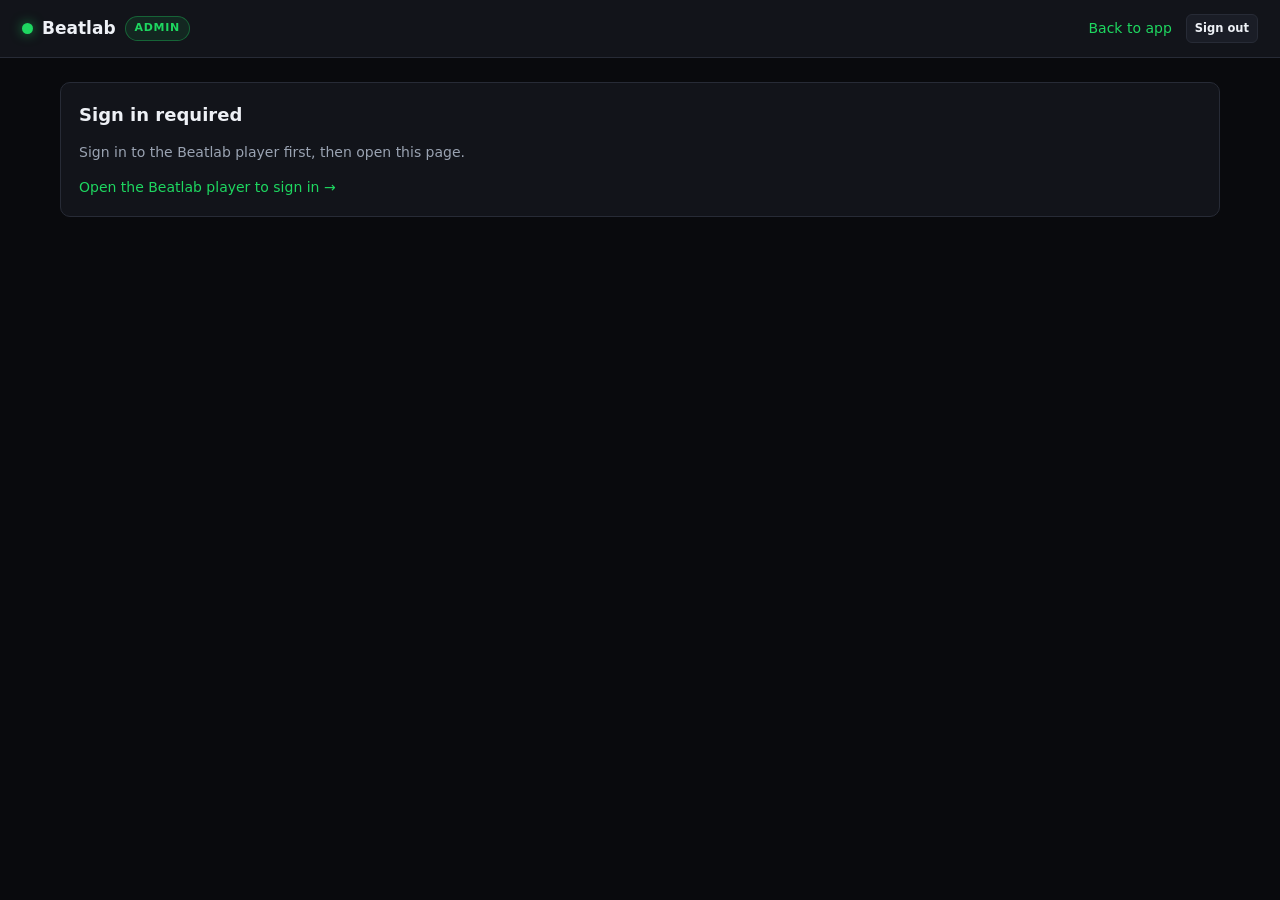
==== src/web/admin.html @ 57a48f96 "1" ====
<!DOCTYPE html>
<html lang="en">
<head>
  <meta charset="utf-8" />
  <meta name="viewport" content="width=device-width, initial-scale=1" />
  <title>Beatlab Admin</title>
  <link rel="icon" type="image/svg+xml" href="/web/favicon.svg" />
  <style>
    :root {
      --bg:#090a0d; --surface:#12141a; --surface-2:#1a1d26; --border:#272b36;
      --text:#eef1f6; --muted:#9aa3b2; --dim:#666f80; --accent:#1ed760; --danger:#f43f5e; --warn:#f5b54a;
      --radius:10px; --radius-sm:7px;
    }
    * { box-sizing:border-box; }
    body { margin:0; background:var(--bg); color:var(--text); font:14px/1.5 system-ui,-apple-system,"Segoe UI",sans-serif; }
    a { color:var(--accent); text-decoration:none; }
    button { font:inherit; cursor:pointer; }
    .hidden { display:none !important; }
    header { display:flex; align-items:center; gap:14px; padding:14px 22px; border-bottom:1px solid var(--border); background:var(--surface); position:sticky; top:0; z-index:5; }
    .brand { display:flex; align-items:center; gap:9px; font-weight:800; font-size:17px; }
    .dot { width:11px; height:11px; border-radius:50%; background:var(--accent); display:inline-block; box-shadow:0 0 12px rgba(30,215,96,.6); }
    .badge { font-size:11px; font-weight:700; letter-spacing:.06em; text-transform:uppercase; color:var(--accent); border:1px solid rgba(30,215,96,.35); background:rgba(30,215,96,.1); border-radius:99px; padding:3px 9px; }
    .head-spacer { flex:1; }
    .head-user { color:var(--muted); font-size:13px; }
    main { max-width:1200px; margin:0 auto; padding:24px 20px 60px; }
    .notice { padding:18px; border:1px solid var(--border); border-radius:var(--radius); background:var(--surface); margin-bottom:18px; }
    .notice h2 { margin:0 0 8px; font-size:18px; }
    .tabs { display:flex; gap:6px; margin-bottom:22px; border-bottom:1px solid var(--border); }
    .tab { border:0; background:none; color:var(--muted); padding:10px 15px; font-weight:600; border-bottom:2px solid transparent; }
    .tab.active { color:var(--accent); border-bottom-color:var(--accent); }
    .cards { display:grid; grid-template-columns:repeat(auto-fit,minmax(165px,1fr)); gap:12px; margin-bottom:24px; }
    .card { background:var(--surface); border:1px solid var(--border); border-radius:var(--radius); padding:16px; }
    .card .k { color:var(--muted); font-size:12px; text-transform:uppercase; letter-spacing:.05em; }
    .card .v { font-size:26px; font-weight:800; margin-top:6px; }
    h2.section { font-size:15px; margin:26px 0 12px; }
    table { width:100%; border-collapse:collapse; background:var(--surface); border:1px solid var(--border); border-radius:var(--radius); overflow:hidden; }
    th,td { text-align:left; padding:10px 12px; border-bottom:1px solid var(--border); font-size:13px; vertical-align:middle; }
    th { color:var(--muted); font-size:11.5px; text-transform:uppercase; letter-spacing:.05em; background:var(--surface-2); }
    tr:last-child td { border-bottom:0; }
    tr:hover td { background:rgba(255,255,255,.02); }
    .pill { font-size:11px; font-weight:700; padding:2px 7px; border-radius:99px; border:1px solid var(--border); color:var(--muted); white-space:nowrap; }
    .pill.on { color:var(--accent); border-color:rgba(30,215,96,.35); background:rgba(30,215,96,.1); }
    .pill.off { color:var(--dim); }
    .pill.del { color:var(--danger); border-color:rgba(244,63,94,.35); background:rgba(244,63,94,.1); }
    .actions { display:flex; gap:5px; flex-wrap:wrap; }
    .mini { border:1px solid var(--border); background:var(--surface-2); color:var(--text); border-radius:6px; padding:5px 8px; font-size:11.5px; font-weight:600; }
    .mini:hover { border-color:var(--accent); color:var(--accent); }
    .mini.danger { color:var(--danger); border-color:rgba(244,63,94,.4); }
    .mini.danger:hover { background:rgba(244,63,94,.12); }
    .mini:disabled { opacity:.4; cursor:not-allowed; }
    input[type=search] { width:100%; max-width:340px; background:var(--surface); border:1px solid var(--border); border-radius:var(--radius-sm); padding:9px 12px; color:var(--text); outline:none; margin-bottom:14px; }
    input[type=search]:focus { border-color:var(--accent); }
    .event { display:flex; gap:12px; padding:10px 12px; border-bottom:1px solid var(--border); background:var(--surface); }
    .event:first-child { border-radius:var(--radius) var(--radius) 0 0; }
    .event:last-child { border-radius:0 0 var(--radius) var(--radius); border-bottom:0; }
    .event .who { min-width:130px; font-weight:700; color:var(--accent); }
    .event .what { flex:1; }
    .event .when { color:var(--dim); font-size:12px; white-space:nowrap; }
    .kv { display:flex; justify-content:space-between; gap:20px; padding:9px 0; border-bottom:1px solid var(--border); }
    .kv:last-child { border-bottom:0; }
    .kv span:first-child { color:var(--muted); }
    .usage-bar { height:6px; border-radius:99px; background:var(--surface-2); overflow:hidden; margin:10px 0 4px; }
    .usage-fill { height:100%; border-radius:99px; background:var(--accent); }
    .backdrop { position:fixed; inset:0; background:rgba(0,0,0,.7); display:flex; align-items:center; justify-content:center; padding:18px; z-index:20; }
    .modal { background:var(--surface); border:1px solid var(--border); border-radius:var(--radius); width:min(720px,100%); max-height:86vh; overflow:auto; padding:20px; }
    .modal h3 { margin:0 0 16px; }
    .modal-head { display:flex; align-items:center; justify-content:space-between; }
    .close { background:none; border:0; color:var(--muted); font-size:20px; }
    .muted { color:var(--muted); }
    #toast { position:fixed; bottom:22px; left:50%; transform:translateX(-50%); background:var(--surface-2); border:1px solid var(--border); border-radius:var(--radius); padding:10px 16px; z-index:40; }
    /* --- refreshed panels --- */
    .tab { display:flex; align-items:center; gap:7px; }
    .tab.active { background:rgba(30,215,96,.07); border-radius:8px 8px 0 0; }
    .card { position:relative; overflow:hidden; }
    .card::before { content:''; position:absolute; left:0; top:0; bottom:0; width:2px; background:var(--accent); opacity:.6; }
    .card.warn::before { background:var(--warn); }
    .card.off::before { background:var(--dim); }
    .card .v { font-variant-numeric:tabular-nums; }
    .panel-grid { display:grid; grid-template-columns:repeat(auto-fit,minmax(320px,1fr)); gap:14px; }
    .stat-row { display:flex; justify-content:space-between; gap:14px; padding:7px 0; border-bottom:1px solid rgba(255,255,255,.045); font-size:12.5px; }
    .stat-row:last-child { border-bottom:0; }
    .stat-row .label { color:var(--muted); }
    .stat-row .value { font-weight:700; font-variant-numeric:tabular-nums; text-align:right; }
    .subhead { display:flex; align-items:center; justify-content:space-between; gap:12px; margin:28px 0 12px; }
    .subhead h2 { margin:0; font-size:15px; }
    .pager { display:flex; align-items:center; justify-content:flex-end; gap:8px; margin-top:14px; }
    .pager .info { color:var(--muted); font-size:12px; margin-right:6px; }
    .progress-label { display:flex; justify-content:space-between; font-size:11px; color:var(--muted); margin-top:7px; }
    .marker { position:relative; }
    .marker i { position:absolute; top:0; bottom:0; width:2px; background:var(--warn); }
    .empty { padding:22px; text-align:center; color:var(--muted); border:1px dashed var(--border); border-radius:var(--radius); }
    @media (max-width:700px) { .actions { max-width:130px; } th:nth-child(n+5), td:nth-child(n+5) { display:none; } .panel-grid { grid-template-columns:1fr; } }
  </style>
</head>
<body>
  <header>
    <div class="brand"><span class="dot"></span> Beatlab <span class="badge">Admin</span></div>
    <div class="head-spacer"></div>
    <span id="head-user" class="head-user"></span>
    <a href="/">Back to app</a>
    <button class="mini" onclick="signOut()">Sign out</button>
  </header>

  <main>
    <div id="gate" class="notice hidden">
      <h2 id="gate-title">Sign in required</h2>
      <p id="gate-text" class="muted"></p>
      <a href="/">Open the Beatlab player to sign in →</a>
    </div>

    <div id="panel" class="hidden">
      <div class="tabs">
        <a class="tab active" href="/admin/overview" data-tab="overview">◈ Overview</a>
        <a class="tab" href="/admin/users" data-tab="users">◉ Users</a>
        <a class="tab" href="/admin/cache" data-tab="cache">⬡ Cache</a>
        <a class="tab" href="/admin/events" data-tab="events">⛨ Security Events</a>
        <a class="tab" href="/admin/config" data-tab="config">⚙ Configuration</a>
      </div>

      <section id="tab-overview">
        <div id="overview-cards" class="cards"></div>
        <h2 class="section">Recent activity</h2>
        <div id="overview-events"></div>
      </section>

      <section id="tab-users" class="hidden">
        <input id="user-search" type="search" placeholder="Search users…" oninput="state.userPage=1;renderUsers()" />
        <div id="users-wrap"></div>
        <div id="users-pager" class="pager"></div>
      </section>

      <section id="tab-cache" class="hidden">
        <div class="subhead"><h2>Storage tiers</h2><span id="cache-summary" class="muted"></span></div>
        <div id="cache-box" class="panel-grid"></div>
      </section>

      <section id="tab-events" class="hidden">
        <div id="all-events"></div>
      </section>

      <section id="tab-config" class="hidden">
        <div id="config-box" class="card"></div>
      </section>
    </div>
  </main>

  <div id="modal" class="backdrop hidden" onclick="if(event.target===this)closeModal()">
    <div class="modal">
      <div class="modal-head"><h3 id="modal-title">User details</h3><button class="close" onclick="closeModal()">✕</button></div>
      <div id="modal-body"></div>
    </div>
  </div>
  <div id="toast" class="hidden"></div>

  <script>
  (() => {
    const $ = (id) => document.getElementById(id);
    const USERS_PER_PAGE = 10;
    const state = { token: localStorage.getItem('beatlab_token') || '', users: [], overview: null, events: [], tab: 'overview', userPage: 1 };
    window.state = state;

    const esc = (v) => String(v == null ? '' : v).replace(/[&<>"']/g, (c) => ({'&':'&amp;','<':'&lt;','>':'&gt;','"':'&quot;',"'":'&#39;'}[c]));
    const ago = (ts) => {
      if (!ts) return 'never';
      const s = Math.max(0, Math.floor(Date.now()/1000) - ts);
      if (s < 60) return s + 's ago';
      if (s < 3600) return Math.floor(s/60) + 'm ago';
      if (s < 86400) return Math.floor(s/3600) + 'h ago';
      return Math.floor(s/86400) + 'd ago';
    };
    const date = (ts) => ts ? new Date(ts*1000).toLocaleString() : '—';
    function toast(msg) {
      const el = $('toast'); el.textContent = msg; el.classList.remove('hidden');
      clearTimeout(el._t); el._t = setTimeout(() => el.classList.add('hidden'), 3000);
    }
    async function api(path, opts = {}) {
      const headers = Object.assign({ 'Content-Type':'application/json' }, opts.headers || {});
      if (state.token) headers.Authorization = 'Bearer ' + state.token;
      const r = await fetch(path, Object.assign({}, opts, { headers }));
      const text = await r.text();
      let data = {}; try { data = text ? JSON.parse(text) : {}; } catch { data = { error: text }; }
      if (!r.ok) {
        if (r.status === 401) gate('Sign in required', 'Your session is missing or expired.');
        if (r.status === 403) gate('Administrator only', 'This account is not listed in ADMIN_USERNAME.');
        throw new Error(data.error || ('Request failed (' + r.status + ')'));
      }
      return data;
    }
    function gate(title, text) {
      $('panel').classList.add('hidden'); $('gate').classList.remove('hidden');
      $('gate-title').textContent = title; $('gate-text').textContent = text;
    }
    window.api = api; window.toast = toast; window.esc = esc; window.ago = ago; window.date = date; window.gate = gate;

    function eventRow(e) {
      return '<div class="event"><span class="who">' + esc(e.username || e.detail) +
        '</span><span class="what">' + esc(e.detail) +
        (e.ip ? ' <span class="muted">· ' + esc(e.ip) + '</span>' : '') +
        '</span><span class="when">' + esc(ago(e.created)) + '</span></div>';
    }
    window.eventRow = eventRow;

    function cardsHtml(o) {
      const items = [
        ['Users', o.activeUsers, 'of ' + o.totalUsers + ' total'],
        ['Pending deletion', o.deletedUsers, '7-day window'],
        ['Active sessions', o.sessions, o.clientSessions + ' music clients'],
        ['Tracks', o.tracks, 'in library'],
        ['Hot cache', Math.round(o.localCacheBytes / 1048576) + ' MB', o.localCacheEntries + ' files / ' + Math.round(o.cacheMaxBytes / 1073741824) + ' GB cap'],
        ['Cool cache', o.remoteCacheEnabled ? Math.round(o.remoteCacheBytes / 1048576) + ' MB' : 'Off', o.remoteCacheEnabled ? o.remoteCacheObjects + ' objects' : 'configure S3/R2 to enable'],
        ['2FA users', o.totpUsers, o.passkeys + ' passkeys'],
        ['Playlists', o.playlists, 'across accounts'],
        ['Security events', o.securityEvents, 'recorded'],
      ];
      return items.map(([k,v,s]) => '<div class="card"><div class="k">' + k + '</div><div class="v">' + v + '</div><div class="muted" style="font-size:11px">' + esc(s) + '</div></div>').join('');
    }

    window.renderOverview = () => {
      const o = state.overview; if (!o) return;
      $('overview-cards').innerHTML = cardsHtml(o);
      const recent = (state.events || []).slice(0, 12);
      $('overview-events').innerHTML = recent.length ? recent.map(eventRow).join('') : '<p class="muted">No security events yet.</p>';
    };

    window.setUserPage = (page) => { state.userPage = page; renderUsers(); };
    window.renderUsers = () => {
      const q = ($('user-search').value || '').toLowerCase().trim();
      const filtered = state.users.filter((u) => !q || u.username.toLowerCase().includes(q));
      const pages = Math.max(1, Math.ceil(filtered.length / USERS_PER_PAGE));
      state.userPage = Math.min(Math.max(1, state.userPage), pages);
      const start = (state.userPage - 1) * USERS_PER_PAGE;
      const rows = filtered.slice(start, start + USERS_PER_PAGE);
      if (!rows.length) {
        $('users-wrap').innerHTML = '<div class="empty">No matching users.</div>';
        $('users-pager').innerHTML = '';
        return;
      }
      let html = '<table><thead><tr><th>ID</th><th>User</th><th>Joined</th><th>Status</th><th>2FA</th><th>Activity</th><th style="width:320px">Actions</th></tr></thead><tbody>';
      for (const u of rows) {
        const status = u.deletedAt ? '<span class="pill del">Pending deletion</span>' : '<span class="pill on">Active</span>';
        const twofa = [
          u.totpEnabled ? '<span class="pill on">App</span>' : '',
          u.passkeys ? '<span class="pill on">' + u.passkeys + ' key' + (u.passkeys>1?'s':'') + '</span>' : '',
        ].filter(Boolean).join(' ') || '<span class="pill off">Off</span>';
        const self = u.username.toLowerCase() === (state.username || '').toLowerCase();
        const actions = [
          '<button class="mini" onclick="userDetail(' + u.id + ')">Details</button>',
          '<button class="mini" onclick="userAction(' + u.id + ',\'sessions\')">Sign out</button>',
          '<button class="mini" onclick="userAction(' + u.id + ',\'2fa\')">Reset 2FA</button>',
          '<button class="mini" onclick="userAction(' + u.id + ',\'key\')">Rotate key</button>',
          u.deletedAt
            ? '<button class="mini" onclick="userAction(' + u.id + ',\'restore\')">Restore</button><button class="mini danger" onclick="userAction(' + u.id + ',\'purge\')">Purge</button>'
            : '<button class="mini danger" onclick="userAction(' + u.id + ',\'delete\')">Delete</button>',
        ].join('');
        html += '<tr><td>' + u.id + '</td><td><strong>' + esc(u.username) + '</strong>' + (u.isAdmin ? ' <span class="pill on">Admin</span>' : '') + '</td>' +
          '<td>' + esc(date(u.created)) + '</td><td>' + status + '</td><td>' + twofa + '</td>' +
          '<td>' + u.sessions + ' sessions<br><span class="muted">' + u.listens + ' tracks · ' + u.playlists + ' lists</span><br><span class="muted">Seen ' + esc(ago(u.lastSeen)) + '</span></td>' +
          '<td><div class="actions">' + (self ? '<span class="muted">Your account</span>' : actions) + '</div></td></tr>';
      }
      $('users-wrap').innerHTML = html + '</table>';
      const from = start + 1;
      const to = Math.min(start + USERS_PER_PAGE, filtered.length);
      $('users-pager').innerHTML =
        '<span class="info">Showing ' + from + '–' + to + ' of ' + filtered.length + ' · page ' + state.userPage + ' of ' + pages + '</span>' +
        '<button class="mini" ' + (state.userPage <= 1 ? 'disabled' : '') + ' onclick="setUserPage(' + (state.userPage - 1) + ')">← Previous</button>' +
        '<button class="mini" ' + (state.userPage >= pages ? 'disabled' : '') + ' onclick="setUserPage(' + (state.userPage + 1) + ')">Next →</button>';
    };

    window.userAction = async (id, action) => {
      const labels = {
        sessions: 'Sign out all sessions of this user?',
        '2fa': 'Remove this user\'s authenticator, passkeys and recovery codes?',
        key: 'Rotate this user\'s API key? Their music clients will need the new key.',
        delete: 'Schedule this account for deletion? It can be restored for 7 days.',
        restore: 'Restore this account now?',
        purge: 'PERMANENTLY delete this account and all its data? This cannot be undone.',
      };
      if (!confirm(labels[action] || 'Continue?')) return;
      const routes = {
        sessions: '/sessions/revoke', '2fa': '/2fa/reset', key: '/api-key/regenerate',
        delete: '/delete', restore: '/restore', purge: '/purge',
      };
      try {
        const res = await api('/api/admin/users/' + id + routes[action], { method:'POST' });
        if (res.apiKey) toast('New API key: ' + res.apiKey);
        else toast('Done');
        if (action === 'purge') state.users = state.users.filter((u) => u.id !== id);
        await load();
      } catch (e) { toast(e.message); }
    };

    window.closeModal = () => $('modal').classList.add('hidden');
    window.userDetail = async (id) => {
      try {
        const d = await api('/api/admin/users/' + id);
        const u = d.user;
        const profile = d.profile || {};
        $('modal-title').textContent = 'User: ' + u.username;
        let html = '<div class="card" style="margin-bottom:16px">';
        const kv = (k,v) => '<div class="kv"><span>' + k + '</span><span>' + esc(v) + '</span></div>';
        html += kv('ID', u.id) + kv('Joined', date(u.created)) + kv('Last seen', ago(u.lastSeen));
        html += kv('Status', u.deletedAt ? 'Pending deletion' : 'Active') + kv('Admin', u.isAdmin ? 'Yes' : 'No');
        html += kv('2FA', [u.totpEnabled ? 'Authenticator' : '', u.passkeys ? u.passkeys + ' passkey(s)' : ''].filter(Boolean).join(' + ') || 'Off');
        html += kv('Recovery codes left', u.recoveryLeft) + kv('Playlists', u.playlists) + kv('Starred tracks', u.stars);
        html += kv('Tracks with history', u.listens) + kv('Active sessions', u.sessions);
        html += kv('Display name', profile.displayName || '—') + kv('Location', profile.location || '—');
        html += kv('Followers / following', (profile.followers || 0) + ' / ' + (profile.following || 0));
        html += '</div><h2 class="section">Sessions</h2>';
        html += d.sessions.length ? d.sessions.map((s) => '<div class="kv"><span>' + esc(s.kind) + ' · ' + esc(s.client || s.userAgent || 'unknown') + ' · ' + esc(s.ip || 'no IP') + '</span><span>' + esc(ago(s.lastSeen)) + (s.revoked ? ' · revoked' : '') + '</span></div>').join('') : '<p class="muted">No sessions.</p>';
        html += '<h2 class="section">Security history</h2>';
        html += d.events.length ? d.events.map(eventRow).join('') : '<p class="muted">No events.</p>';
        $('modal-body').innerHTML = html;
        $('modal').classList.remove('hidden');
      } catch (e) { toast(e.message); }
    };

    const TABS = ['overview','users','cache','events','config'];
    function tabFromPath() {
      const part = location.pathname.replace(/\/+$/, '').split('/').pop();
      return TABS.includes(part) ? part : 'overview';
    }
    function showTab(tab, push = true) {
      if (!TABS.includes(tab)) tab = 'overview';
      state.tab = tab;
      document.querySelectorAll('.tab').forEach((b) => {
        const active = b.dataset.tab === tab;
        b.classList.toggle('active', active);
        if (active) b.setAttribute('aria-current', 'page');
        else b.removeAttribute('aria-current');
      });
      TABS.forEach((t) => $('tab-' + t).classList.toggle('hidden', t !== tab));
      if (push) {
        const path = '/admin/' + tab;
        if (location.pathname !== path) history.pushState({ tab }, '', path);
      }
    }
    window.showTab = showTab;

    window.backfillCache = async () => {
      if (!confirm('Upload all locally cached tracks to the cool cache now?')) return;
      try {
        await api('/api/admin/cache/backfill', { method: 'POST' });
        toast('Backfill started in the background');
      } catch (e) { toast(e.message); }
    };

    const pctOf = (used, max) => (max > 0 ? Math.min(100, (used / max) * 100) : 0);
    const bar = (used, max, marker) => {
      const mark = marker > 0 ? '<i style="left:' + marker.toFixed(1) + '%"></i>' : '';
      return '<div class="usage-bar marker"><div class="usage-fill" style="width:' + pctOf(used, max).toFixed(1) + '%"></div>' + mark + '</div>';
    };
    const statRow = (k, v) => '<div class="stat-row"><span class="label">' + k + '</span><span class="value">' + esc(v) + '</span></div>';
    const mb = (n) => ((n || 0) / 1048576).toFixed(1) + ' MB';
    const gb = (n) => ((n || 0) / 1073741824).toFixed(1) + ' GB';

    function renderCache(o) {
      const hotPct = pctOf(o.localCacheBytes, o.cacheMaxBytes);
      let hot = '<div class="card' + (hotPct > 85 ? ' warn' : '') + '">';
      hot += '<div class="k">Hot cache · local disk</div><div class="v">' + mb(o.localCacheBytes) + '</div>';
      hot += bar(o.localCacheBytes, o.cacheMaxBytes);
      hot += '<div class="progress-label"><span>' + hotPct.toFixed(1) + '% used</span><span>' + gb(o.cacheMaxBytes) + ' cap</span></div>';
      hot += statRow('Cached tracks', o.localCacheEntries);
      hot += statRow('Max per track', mb(o.maxTrackBytes));
      hot += '</div>';

      let cool;
      if (o.remoteCacheEnabled) {
        const highPct = o.remoteCacheMaxBytes > 0 ? (o.remoteCacheHighWaterBytes / o.remoteCacheMaxBytes) * 100 : 0;
        const coolPct = pctOf(o.remoteCacheBytes, o.remoteCacheMaxBytes);
        cool = '<div class="card' + (highPct > 0 && coolPct >= highPct ? ' warn' : '') + '">';
        cool += '<div class="k">Cool cache · S3/R2</div><div class="v">' + mb(o.remoteCacheBytes) + '</div>';
        cool += bar(o.remoteCacheBytes, o.remoteCacheMaxBytes, highPct);
        cool += '<div class="progress-label"><span>' + coolPct.toFixed(1) + '% used</span><span>' + gb(o.remoteCacheMaxBytes) + ' cap · ' + highPct.toFixed(0) + '% high-water mark</span></div>';
        cool += statRow('Bucket / prefix', o.remoteCacheTarget);
        cool += statRow('Total objects', o.remoteCacheObjects);
        const kinds = o.remoteCacheByKind || [];
        if (kinds.length) {
          cool += '<h3 style="margin:14px 0 2px;font-size:11px;color:var(--muted);text-transform:uppercase;letter-spacing:.05em">By asset type</h3>';
          for (const k of kinds) cool += statRow(k.kind, k.objects + ' objects · ' + mb(k.bytes));
        }
        cool += '<button class="mini" style="margin-top:12px" onclick="backfillCache()">Backfill from local cache</button>';
        cool += '</div>';
      } else {
        cool = '<div class="card off"><div class="k">Cool cache · S3/R2</div><div class="v">Off</div>';
        cool += statRow('Status', 'Not configured');
        cool += '<p class="muted" style="margin:8px 0 0">Set BEATLAB_S3_BUCKET and credentials to enable a larger cool tier.</p></div>';
      }
      $('cache-box').innerHTML = hot + cool;
      $('cache-summary').textContent = o.localCacheEntries + ' hot files · ' + (o.remoteCacheEnabled ? o.remoteCacheObjects + ' cool objects' : 'cool tier off');
    }

    async function load() {
      try {
        const data = await api('/api/admin/overview');
        state.overview = data;
        $('head-user').textContent = 'Signed in as ' + (state.username || 'admin');
        $('panel').classList.remove('hidden'); $('gate').classList.add('hidden');
        const [users, events, config] = await Promise.all([
          api('/api/admin/users'), api('/api/admin/events'), api('/api/admin/config'),
        ]);
        state.users = users.users || [];
        state.events = events.events || [];
        renderOverview();
        renderCache(data);
        renderUsers();
        $('all-events').innerHTML = state.events.length ? state.events.map(eventRow).join('') : '<p class="muted">No security events yet.</p>';
        $('config-box').innerHTML = Object.entries(config).map(([k,v]) => {
          const label = k.replace(/([A-Z])/g,' $1').replace(/^./, (c) => c.toUpperCase());
          return '<div class="kv"><span>' + esc(label) + '</span><span>' + esc(Array.isArray(v) ? v.join(', ') || '—' : v) + '</span></div>';
        }).join('');
      } catch (e) { toast(e.message); }
    }

    async function boot() {
      if (!state.token) { gate('Sign in required', 'Sign in to the Beatlab player first, then open this page.'); return; }
      try {
        const s = await api('/api/admin/session');
        if (!s.admin) { gate('Administrator only', 'This account is not listed in ADMIN_USERNAME.'); return; }
        state.username = s.username;
        await load();
      } catch (e) { /* gate() already shown by api() */ }
    }
    window.signOut = () => {
      localStorage.removeItem('beatlab_token');
      state.token = '';
      gate('Signed out', 'Sign in to the Beatlab player, then reopen this page.');
    };

    // Tab navigation is backed by real URL paths (/admin/<tab>) so tabs can be
    // bookmarked and the browser's back/forward buttons work as expected.
    showTab(tabFromPath(), false);
    document.querySelectorAll('.tab').forEach((a) => {
      a.addEventListener('click', (e) => { e.preventDefault(); showTab(a.dataset.tab); });
    });
    window.addEventListener('popstate', () => showTab(tabFromPath(), false));
    boot();
  })();
  </script>
</body>
</html>
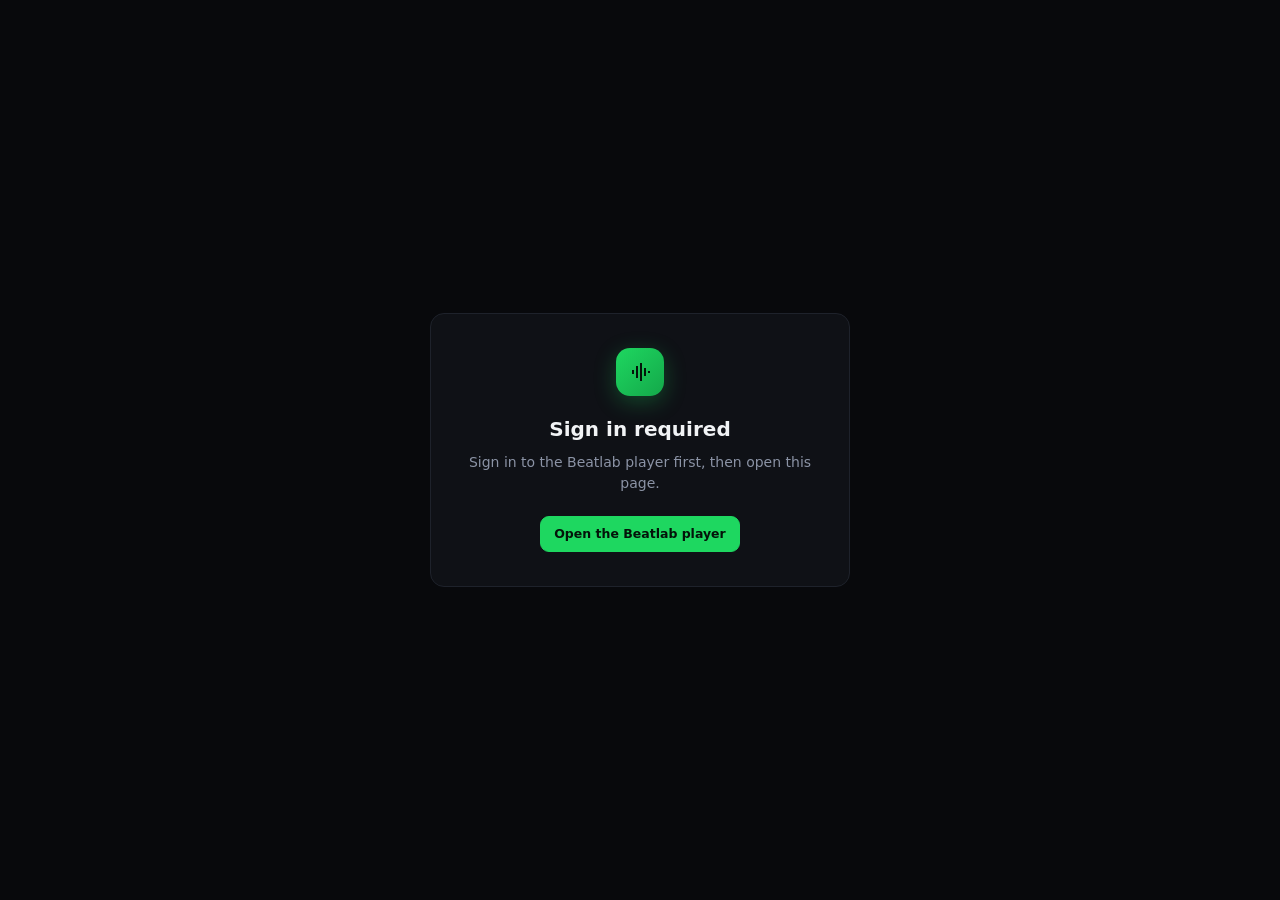
==== commit 723e096a: "Redesign admin panel and remove security events views New sidebar layout with icons, grouped overvie" ====
--- a/src/web/admin.html
+++ b/src/web/admin.html
@@ -5,148 +5,274 @@
   <meta name="viewport" content="width=device-width, initial-scale=1" />
   <title>Beatlab Admin</title>
   <link rel="icon" type="image/svg+xml" href="/web/favicon.svg" />
+  <link rel="preconnect" href="https://fonts.googleapis.com" />
+  <link rel="preconnect" href="https://fonts.gstatic.com" crossorigin />
+  <link rel="stylesheet" href="https://fonts.googleapis.com/css2?family=Plus+Jakarta+Sans:wght@400;500;600;700;800&display=swap" />
   <style>
     :root {
-      --bg:#090a0d; --surface:#12141a; --surface-2:#1a1d26; --border:#272b36;
-      --text:#eef1f6; --muted:#9aa3b2; --dim:#666f80; --accent:#1ed760; --danger:#f43f5e; --warn:#f5b54a;
-      --radius:10px; --radius-sm:7px;
+      --bg:#08090c; --surface:#0f1116; --surface-2:#161920; --surface-3:#1e222b;
+      --border:#1e222b; --border-bright:#2e3442;
+      --text:#f1f3f5; --muted:#8b93a5; --dim:#5e6678;
+      --accent:#1ed760; --accent-soft:rgba(30,215,96,.12); --accent-line:rgba(30,215,96,.35);
+      --danger:#f43f5e; --danger-soft:rgba(244,63,94,.12); --warn:#f5b54a; --warn-soft:rgba(245,181,74,.12);
+      --info:#60a5fa; --info-soft:rgba(96,165,250,.12); --violet:#a78bfa; --violet-soft:rgba(167,139,250,.12);
+      --radius:14px; --radius-sm:9px;
+      --font:"Plus Jakarta Sans",system-ui,-apple-system,"Segoe UI",sans-serif;
     }
     * { box-sizing:border-box; }
-    body { margin:0; background:var(--bg); color:var(--text); font:14px/1.5 system-ui,-apple-system,"Segoe UI",sans-serif; }
+    html,body { height:100%; }
+    body { margin:0; background:var(--bg); color:var(--text); font:14px/1.5 var(--font); -webkit-font-smoothing:antialiased; }
     a { color:var(--accent); text-decoration:none; }
-    button { font:inherit; cursor:pointer; }
+    button { font:inherit; cursor:pointer; color:inherit; }
     .hidden { display:none !important; }
-    header { display:flex; align-items:center; gap:14px; padding:14px 22px; border-bottom:1px solid var(--border); background:var(--surface); position:sticky; top:0; z-index:5; }
-    .brand { display:flex; align-items:center; gap:9px; font-weight:800; font-size:17px; }
-    .dot { width:11px; height:11px; border-radius:50%; background:var(--accent); display:inline-block; box-shadow:0 0 12px rgba(30,215,96,.6); }
-    .badge { font-size:11px; font-weight:700; letter-spacing:.06em; text-transform:uppercase; color:var(--accent); border:1px solid rgba(30,215,96,.35); background:rgba(30,215,96,.1); border-radius:99px; padding:3px 9px; }
-    .head-spacer { flex:1; }
-    .head-user { color:var(--muted); font-size:13px; }
-    main { max-width:1200px; margin:0 auto; padding:24px 20px 60px; }
-    .notice { padding:18px; border:1px solid var(--border); border-radius:var(--radius); background:var(--surface); margin-bottom:18px; }
-    .notice h2 { margin:0 0 8px; font-size:18px; }
-    .tabs { display:flex; gap:6px; margin-bottom:22px; border-bottom:1px solid var(--border); }
-    .tab { border:0; background:none; color:var(--muted); padding:10px 15px; font-weight:600; border-bottom:2px solid transparent; }
-    .tab.active { color:var(--accent); border-bottom-color:var(--accent); }
-    .cards { display:grid; grid-template-columns:repeat(auto-fit,minmax(165px,1fr)); gap:12px; margin-bottom:24px; }
-    .card { background:var(--surface); border:1px solid var(--border); border-radius:var(--radius); padding:16px; }
-    .card .k { color:var(--muted); font-size:12px; text-transform:uppercase; letter-spacing:.05em; }
-    .card .v { font-size:26px; font-weight:800; margin-top:6px; }
-    h2.section { font-size:15px; margin:26px 0 12px; }
-    table { width:100%; border-collapse:collapse; background:var(--surface); border:1px solid var(--border); border-radius:var(--radius); overflow:hidden; }
-    th,td { text-align:left; padding:10px 12px; border-bottom:1px solid var(--border); font-size:13px; vertical-align:middle; }
-    th { color:var(--muted); font-size:11.5px; text-transform:uppercase; letter-spacing:.05em; background:var(--surface-2); }
-    tr:last-child td { border-bottom:0; }
-    tr:hover td { background:rgba(255,255,255,.02); }
-    .pill { font-size:11px; font-weight:700; padding:2px 7px; border-radius:99px; border:1px solid var(--border); color:var(--muted); white-space:nowrap; }
-    .pill.on { color:var(--accent); border-color:rgba(30,215,96,.35); background:rgba(30,215,96,.1); }
+    .muted { color:var(--muted); }
+
+    /* ---------- layout ---------- */
+    .shell { display:grid; grid-template-columns:240px 1fr; min-height:100vh; }
+    aside { position:sticky; top:0; height:100vh; display:flex; flex-direction:column; gap:6px; padding:22px 14px; border-right:1px solid var(--border); background:linear-gradient(180deg,#0d0f13,#0a0b0e); }
+    .brand { display:flex; align-items:center; gap:10px; padding:4px 10px 22px; font-weight:800; font-size:18px; letter-spacing:-.01em; }
+    .logo { width:30px; height:30px; border-radius:9px; display:grid; place-items:center; background:linear-gradient(135deg,var(--accent),#14a84a); box-shadow:0 6px 22px rgba(30,215,96,.28); }
+    .logo svg { width:16px; height:16px; }
+    .badge { font-size:10px; font-weight:800; letter-spacing:.08em; text-transform:uppercase; color:var(--accent); background:var(--accent-soft); border-radius:99px; padding:3px 8px; }
+    .nav-label { font-size:10.5px; font-weight:700; letter-spacing:.09em; text-transform:uppercase; color:var(--dim); padding:6px 12px; }
+    .tab { display:flex; align-items:center; gap:11px; padding:10px 12px; border-radius:var(--radius-sm); color:var(--muted); font-weight:600; transition:background .15s,color .15s; }
+    .tab svg { width:18px; height:18px; flex:none; opacity:.85; }
+    .tab:hover { background:var(--surface-2); color:var(--text); }
+    .tab.active { background:var(--accent-soft); color:var(--accent); }
+    .aside-foot { margin-top:auto; display:flex; flex-direction:column; gap:8px; padding:14px 6px 0; border-top:1px solid var(--border); }
+    .me { display:flex; align-items:center; gap:10px; padding:6px; }
+    .me .meta { min-width:0; }
+    .me .name { font-weight:700; font-size:13px; white-space:nowrap; overflow:hidden; text-overflow:ellipsis; }
+    .me .role { font-size:11.5px; color:var(--dim); }
+    .foot-actions { display:flex; gap:8px; }
+    .foot-actions > * { flex:1; text-align:center; }
+
+    main { min-width:0; padding:34px 40px 70px; }
+    .page-head { display:flex; align-items:flex-end; justify-content:space-between; gap:16px; margin-bottom:26px; flex-wrap:wrap; }
+    .page-head h1 { margin:0; font-size:26px; font-weight:800; letter-spacing:-.02em; }
+    .page-head p { margin:4px 0 0; color:var(--muted); }
+    .content { max-width:1180px; }
+
+    /* ---------- controls ---------- */
+    .btn { display:inline-flex; align-items:center; justify-content:center; gap:7px; border:1px solid var(--border-bright); background:var(--surface-2); border-radius:var(--radius-sm); padding:8px 13px; font-size:12.5px; font-weight:700; color:var(--text); transition:border-color .15s,background .15s,color .15s; }
+    .btn:hover { border-color:var(--accent-line); color:var(--accent); }
+    .btn.primary { background:var(--accent); border-color:var(--accent); color:#04130a; }
+    .btn.primary:hover { filter:brightness(1.08); color:#04130a; }
+    .btn:disabled { opacity:.4; cursor:not-allowed; }
+    .btn svg { width:14px; height:14px; }
+    .mini { border:1px solid var(--border-bright); background:transparent; color:var(--text); border-radius:8px; padding:5px 9px; font-size:11.5px; font-weight:700; white-space:nowrap; transition:border-color .15s,color .15s,background .15s; }
+    .mini:hover { border-color:var(--accent-line); color:var(--accent); background:var(--accent-soft); }
+    .mini.danger { color:var(--danger); border-color:rgba(244,63,94,.35); }
+    .mini.danger:hover { background:var(--danger-soft); border-color:var(--danger); color:var(--danger); }
+    .mini:disabled { opacity:.4; cursor:not-allowed; }
+    .search { position:relative; width:100%; max-width:340px; }
+    .search svg { position:absolute; left:12px; top:50%; transform:translateY(-50%); width:15px; height:15px; color:var(--dim); pointer-events:none; }
+    .search input { width:100%; background:var(--surface); border:1px solid var(--border-bright); border-radius:var(--radius-sm); padding:10px 12px 10px 36px; color:var(--text); font:inherit; outline:none; transition:border-color .15s,box-shadow .15s; }
+    .search input:focus { border-color:var(--accent); box-shadow:0 0 0 3px var(--accent-soft); }
+
+    /* ---------- cards ---------- */
+    .card { background:var(--surface); border:1px solid var(--border); border-radius:var(--radius); padding:20px; }
+    .stats { display:grid; grid-template-columns:repeat(auto-fill,minmax(220px,1fr)); gap:14px; }
+    .stat { display:flex; flex-direction:column; gap:14px; transition:border-color .2s,transform .2s; }
+    .stat:hover { border-color:var(--border-bright); transform:translateY(-1px); }
+    .stat-top { display:flex; align-items:center; justify-content:space-between; }
+    .stat .k { color:var(--muted); font-size:12.5px; font-weight:600; }
+    .ico { width:34px; height:34px; border-radius:10px; display:grid; place-items:center; background:var(--accent-soft); color:var(--accent); }
+    .ico svg { width:17px; height:17px; }
+    .ico.info { background:var(--info-soft); color:var(--info); }
+    .ico.warn { background:var(--warn-soft); color:var(--warn); }
+    .ico.violet { background:var(--violet-soft); color:var(--violet); }
+    .ico.danger { background:var(--danger-soft); color:var(--danger); }
+    .stat .v { font-size:28px; font-weight:800; letter-spacing:-.02em; line-height:1.1; font-variant-numeric:tabular-nums; }
+    .stat .s { color:var(--dim); font-size:12px; margin-top:4px; }
+    .group-title { font-size:12px; font-weight:700; letter-spacing:.08em; text-transform:uppercase; color:var(--dim); margin:30px 0 12px; }
+    .group-title:first-child { margin-top:0; }
+
+    /* ---------- table ---------- */
+    .table-card { padding:0; overflow:hidden; }
+    .table-toolbar { display:flex; align-items:center; justify-content:space-between; gap:12px; padding:16px 18px; border-bottom:1px solid var(--border); flex-wrap:wrap; }
+    .table-scroll { overflow-x:auto; }
+    table { width:100%; border-collapse:collapse; }
+    th,td { text-align:left; padding:13px 18px; border-bottom:1px solid var(--border); font-size:13px; vertical-align:middle; }
+    th { color:var(--dim); font-size:11px; font-weight:700; text-transform:uppercase; letter-spacing:.07em; background:var(--surface); }
+    tbody tr { transition:background .12s; }
+    tbody tr:hover td { background:rgba(255,255,255,.018); }
+    tbody tr:last-child td { border-bottom:0; }
+    .user-cell { display:flex; align-items:center; gap:11px; }
+    .avatar { width:34px; height:34px; border-radius:50%; display:grid; place-items:center; font-weight:800; font-size:13px; flex:none; color:#08090c; }
+    .avatar.lg { width:52px; height:52px; font-size:19px; }
+    .user-cell .name { font-weight:700; }
+    .user-cell .sub { color:var(--dim); font-size:11.5px; }
+    .pill { display:inline-flex; align-items:center; gap:5px; font-size:11px; font-weight:700; padding:3px 9px; border-radius:99px; color:var(--muted); background:var(--surface-3); white-space:nowrap; }
+    .pill::before { content:''; width:6px; height:6px; border-radius:50%; background:currentColor; }
+    .pill.plain::before { display:none; }
+    .pill.on { color:var(--accent); background:var(--accent-soft); }
     .pill.off { color:var(--dim); }
-    .pill.del { color:var(--danger); border-color:rgba(244,63,94,.35); background:rgba(244,63,94,.1); }
-    .actions { display:flex; gap:5px; flex-wrap:wrap; }
-    .mini { border:1px solid var(--border); background:var(--surface-2); color:var(--text); border-radius:6px; padding:5px 8px; font-size:11.5px; font-weight:600; }
-    .mini:hover { border-color:var(--accent); color:var(--accent); }
-    .mini.danger { color:var(--danger); border-color:rgba(244,63,94,.4); }
-    .mini.danger:hover { background:rgba(244,63,94,.12); }
-    .mini:disabled { opacity:.4; cursor:not-allowed; }
-    input[type=search] { width:100%; max-width:340px; background:var(--surface); border:1px solid var(--border); border-radius:var(--radius-sm); padding:9px 12px; color:var(--text); outline:none; margin-bottom:14px; }
-    input[type=search]:focus { border-color:var(--accent); }
-    .event { display:flex; gap:12px; padding:10px 12px; border-bottom:1px solid var(--border); background:var(--surface); }
-    .event:first-child { border-radius:var(--radius) var(--radius) 0 0; }
-    .event:last-child { border-radius:0 0 var(--radius) var(--radius); border-bottom:0; }
-    .event .who { min-width:130px; font-weight:700; color:var(--accent); }
-    .event .what { flex:1; }
-    .event .when { color:var(--dim); font-size:12px; white-space:nowrap; }
-    .kv { display:flex; justify-content:space-between; gap:20px; padding:9px 0; border-bottom:1px solid var(--border); }
+    .pill.del { color:var(--danger); background:var(--danger-soft); }
+    .pill.admin { color:var(--violet); background:var(--violet-soft); }
+    .activity b { font-weight:700; }
+    .activity .sub { color:var(--dim); font-size:11.5px; }
+    .actions { display:flex; gap:5px; flex-wrap:wrap; justify-content:flex-end; }
+    .pager { display:flex; align-items:center; justify-content:space-between; gap:10px; padding:14px 18px; border-top:1px solid var(--border); flex-wrap:wrap; }
+    .pager .info { color:var(--muted); font-size:12px; }
+    .pager .btns { display:flex; gap:6px; }
+    .empty { padding:40px 22px; text-align:center; color:var(--muted); }
+
+    /* ---------- cache ---------- */
+    .panel-grid { display:grid; grid-template-columns:repeat(auto-fit,minmax(340px,1fr)); gap:16px; }
+    .tier-head { display:flex; align-items:center; gap:12px; margin-bottom:18px; }
+    .tier-head .t { font-weight:700; }
+    .tier-head .st { color:var(--dim); font-size:12px; }
+    .tier-head .pill { margin-left:auto; }
+    .big { font-size:30px; font-weight:800; letter-spacing:-.02em; font-variant-numeric:tabular-nums; }
+    .usage-bar { position:relative; height:8px; border-radius:99px; background:var(--surface-3); overflow:hidden; margin:14px 0 6px; }
+    .usage-fill { height:100%; border-radius:99px; background:linear-gradient(90deg,#14a84a,var(--accent)); transition:width .6s ease; }
+    .usage-fill.warn { background:linear-gradient(90deg,#d9932a,var(--warn)); }
+    .usage-bar i { position:absolute; top:0; bottom:0; width:2px; background:var(--warn); }
+    .progress-label { display:flex; justify-content:space-between; font-size:11.5px; color:var(--muted); margin-bottom:14px; }
+    .stat-row { display:flex; justify-content:space-between; gap:14px; padding:9px 0; border-bottom:1px solid var(--border); font-size:13px; }
+    .stat-row:last-child { border-bottom:0; }
+    .stat-row .label { color:var(--muted); }
+    .stat-row .value { font-weight:700; font-variant-numeric:tabular-nums; text-align:right; word-break:break-all; }
+    .sub-label { margin:18px 0 4px; font-size:11px; font-weight:700; color:var(--dim); text-transform:uppercase; letter-spacing:.07em; }
+
+    /* ---------- config ---------- */
+    .kv { display:flex; justify-content:space-between; gap:24px; padding:13px 0; border-bottom:1px solid var(--border); }
     .kv:last-child { border-bottom:0; }
     .kv span:first-child { color:var(--muted); }
-    .usage-bar { height:6px; border-radius:99px; background:var(--surface-2); overflow:hidden; margin:10px 0 4px; }
-    .usage-fill { height:100%; border-radius:99px; background:var(--accent); }
-    .backdrop { position:fixed; inset:0; background:rgba(0,0,0,.7); display:flex; align-items:center; justify-content:center; padding:18px; z-index:20; }
-    .modal { background:var(--surface); border:1px solid var(--border); border-radius:var(--radius); width:min(720px,100%); max-height:86vh; overflow:auto; padding:20px; }
-    .modal h3 { margin:0 0 16px; }
-    .modal-head { display:flex; align-items:center; justify-content:space-between; }
-    .close { background:none; border:0; color:var(--muted); font-size:20px; }
-    .muted { color:var(--muted); }
-    #toast { position:fixed; bottom:22px; left:50%; transform:translateX(-50%); background:var(--surface-2); border:1px solid var(--border); border-radius:var(--radius); padding:10px 16px; z-index:40; }
-    /* --- refreshed panels --- */
-    .tab { display:flex; align-items:center; gap:7px; }
-    .tab.active { background:rgba(30,215,96,.07); border-radius:8px 8px 0 0; }
-    .card { position:relative; overflow:hidden; }
-    .card::before { content:''; position:absolute; left:0; top:0; bottom:0; width:2px; background:var(--accent); opacity:.6; }
-    .card.warn::before { background:var(--warn); }
-    .card.off::before { background:var(--dim); }
-    .card .v { font-variant-numeric:tabular-nums; }
-    .panel-grid { display:grid; grid-template-columns:repeat(auto-fit,minmax(320px,1fr)); gap:14px; }
-    .stat-row { display:flex; justify-content:space-between; gap:14px; padding:7px 0; border-bottom:1px solid rgba(255,255,255,.045); font-size:12.5px; }
-    .stat-row:last-child { border-bottom:0; }
-    .stat-row .label { color:var(--muted); }
-    .stat-row .value { font-weight:700; font-variant-numeric:tabular-nums; text-align:right; }
-    .subhead { display:flex; align-items:center; justify-content:space-between; gap:12px; margin:28px 0 12px; }
-    .subhead h2 { margin:0; font-size:15px; }
-    .pager { display:flex; align-items:center; justify-content:flex-end; gap:8px; margin-top:14px; }
-    .pager .info { color:var(--muted); font-size:12px; margin-right:6px; }
-    .progress-label { display:flex; justify-content:space-between; font-size:11px; color:var(--muted); margin-top:7px; }
-    .marker { position:relative; }
-    .marker i { position:absolute; top:0; bottom:0; width:2px; background:var(--warn); }
-    .empty { padding:22px; text-align:center; color:var(--muted); border:1px dashed var(--border); border-radius:var(--radius); }
-    @media (max-width:700px) { .actions { max-width:130px; } th:nth-child(n+5), td:nth-child(n+5) { display:none; } .panel-grid { grid-template-columns:1fr; } }
+    .kv span:last-child { font-weight:600; text-align:right; word-break:break-word; }
+    .config-card { padding:6px 22px; }
+    .config-card .kv span:last-child { font-family:ui-monospace,SFMono-Regular,Consolas,monospace; font-size:12.5px; font-weight:500; }
+
+    /* ---------- gate / modal / toast ---------- */
+    .gate { min-height:100vh; display:grid; place-items:center; padding:20px; }
+    .gate .card { max-width:420px; text-align:center; padding:34px 30px; }
+    .gate .logo { width:48px; height:48px; border-radius:14px; margin:0 auto 18px; }
+    .gate .logo svg { width:24px; height:24px; }
+    .gate h2 { margin:0 0 8px; font-size:20px; }
+    .gate p { margin:0 0 22px; }
+    .backdrop { position:fixed; inset:0; background:rgba(3,4,6,.72); backdrop-filter:blur(6px); display:flex; align-items:center; justify-content:center; padding:18px; z-index:20; animation:fade .15s ease; }
+    .modal { background:var(--surface); border:1px solid var(--border-bright); border-radius:18px; width:min(720px,100%); max-height:88vh; overflow:auto; box-shadow:0 30px 80px rgba(0,0,0,.55); animation:pop .18s ease; }
+    .modal-head { display:flex; align-items:center; gap:14px; padding:22px 24px; border-bottom:1px solid var(--border); position:sticky; top:0; background:var(--surface); z-index:1; }
+    .modal-head h3 { margin:0; font-size:18px; }
+    .modal-head .close { margin-left:auto; width:34px; height:34px; border-radius:50%; background:var(--surface-2); border:0; color:var(--muted); font-size:15px; }
+    .modal-head .close:hover { color:var(--text); background:var(--surface-3); }
+    #modal-body { padding:20px 24px 26px; }
+    .detail-grid { display:grid; grid-template-columns:repeat(auto-fill,minmax(150px,1fr)); gap:10px; }
+    .detail { background:var(--surface-2); border-radius:var(--radius-sm); padding:12px 14px; }
+    .detail .k { color:var(--dim); font-size:11px; font-weight:700; text-transform:uppercase; letter-spacing:.06em; }
+    .detail .v { font-weight:700; margin-top:3px; word-break:break-word; }
+    .modal h4 { margin:24px 0 10px; font-size:12px; font-weight:700; text-transform:uppercase; letter-spacing:.08em; color:var(--dim); }
+    .list-row { display:flex; justify-content:space-between; gap:16px; padding:11px 0; border-bottom:1px solid var(--border); font-size:13px; }
+    .list-row:last-child { border-bottom:0; }
+    .list-row .when { color:var(--dim); white-space:nowrap; font-size:12px; }
+    #toast { position:fixed; bottom:24px; left:50%; transform:translateX(-50%); background:var(--surface-3); border:1px solid var(--border-bright); border-radius:12px; padding:11px 18px; z-index:40; font-weight:600; box-shadow:0 14px 40px rgba(0,0,0,.45); max-width:calc(100% - 32px); word-break:break-all; animation:toastIn .18s ease; }
+    @keyframes fade { from { opacity:0; } }
+    @keyframes pop { from { opacity:0; transform:translateY(6px) scale(.98); } }
+    @keyframes toastIn { from { opacity:0; transform:translate(-50%,6px); } }
+
+    /* ---------- responsive ---------- */
+    @media (max-width:900px) {
+      .shell { grid-template-columns:1fr; }
+      aside { position:sticky; height:auto; flex-direction:row; align-items:center; gap:4px; padding:10px 16px; border-right:0; border-bottom:1px solid var(--border); overflow-x:auto; z-index:10; background:rgba(10,11,14,.92); backdrop-filter:blur(10px); }
+      .brand { padding:0 10px 0 0; font-size:16px; }
+      .brand .badge, .nav-label, .aside-foot .me { display:none; }
+      .tab { padding:8px 11px; white-space:nowrap; }
+      .tab span { display:none; }
+      .aside-foot { margin:0 0 0 auto; padding:0; border:0; flex-direction:row; }
+      .foot-actions .btn { padding:7px 10px; }
+      main { padding:22px 16px 60px; }
+      th:nth-child(3), td:nth-child(3), th:nth-child(5), td:nth-child(5) { display:none; }
+    }
+    @media (max-width:600px) {
+      th:nth-child(4), td:nth-child(4) { display:none; }
+      .panel-grid { grid-template-columns:1fr; }
+      .actions { max-width:150px; }
+    }
   </style>
 </head>
 <body>
-  <header>
-    <div class="brand"><span class="dot"></span> Beatlab <span class="badge">Admin</span></div>
-    <div class="head-spacer"></div>
-    <span id="head-user" class="head-user"></span>
-    <a href="/">Back to app</a>
-    <button class="mini" onclick="signOut()">Sign out</button>
-  </header>
-
-  <main>
-    <div id="gate" class="notice hidden">
+  <svg width="0" height="0" style="position:absolute">
+    <symbol id="i-logo" viewBox="0 0 24 24"><path fill="#04130a" d="M4 10h2v4H4zm4-4h2v12H8zm4-3h2v18h-2zm4 5h2v8h-2zm4 3h2v2h-2z"/></symbol>
+    <symbol id="i-grid" viewBox="0 0 24 24" fill="none" stroke="currentColor" stroke-width="2" stroke-linecap="round" stroke-linejoin="round"><rect x="3" y="3" width="7" height="7" rx="1.5"/><rect x="14" y="3" width="7" height="7" rx="1.5"/><rect x="3" y="14" width="7" height="7" rx="1.5"/><rect x="14" y="14" width="7" height="7" rx="1.5"/></symbol>
+    <symbol id="i-users" viewBox="0 0 24 24" fill="none" stroke="currentColor" stroke-width="2" stroke-linecap="round" stroke-linejoin="round"><path d="M16 21v-2a4 4 0 0 0-4-4H6a4 4 0 0 0-4 4v2"/><circle cx="9" cy="7" r="4"/><path d="M22 21v-2a4 4 0 0 0-3-3.87M16 3.13a4 4 0 0 1 0 7.75"/></symbol>
+    <symbol id="i-db" viewBox="0 0 24 24" fill="none" stroke="currentColor" stroke-width="2" stroke-linecap="round" stroke-linejoin="round"><ellipse cx="12" cy="5" rx="9" ry="3"/><path d="M21 12c0 1.66-4 3-9 3s-9-1.34-9-3"/><path d="M3 5v14c0 1.66 4 3 9 3s9-1.34 9-3V5"/></symbol>
+    <symbol id="i-cog" viewBox="0 0 24 24" fill="none" stroke="currentColor" stroke-width="2" stroke-linecap="round" stroke-linejoin="round"><circle cx="12" cy="12" r="3"/><path d="M19.4 15a1.65 1.65 0 0 0 .33 1.82l.06.06a2 2 0 1 1-2.83 2.83l-.06-.06a1.65 1.65 0 0 0-1.82-.33 1.65 1.65 0 0 0-1 1.51V21a2 2 0 1 1-4 0v-.09A1.65 1.65 0 0 0 9 19.4a1.65 1.65 0 0 0-1.82.33l-.06.06a2 2 0 1 1-2.83-2.83l.06-.06A1.65 1.65 0 0 0 4.68 15a1.65 1.65 0 0 0-1.51-1H3a2 2 0 1 1 0-4h.09A1.65 1.65 0 0 0 4.6 9a1.65 1.65 0 0 0-.33-1.82l-.06-.06a2 2 0 1 1 2.83-2.83l.06.06A1.65 1.65 0 0 0 9 4.68a1.65 1.65 0 0 0 1-1.51V3a2 2 0 1 1 4 0v.09a1.65 1.65 0 0 0 1 1.51 1.65 1.65 0 0 0 1.82-.33l.06-.06a2 2 0 1 1 2.83 2.83l-.06.06A1.65 1.65 0 0 0 19.4 9a1.65 1.65 0 0 0 1.51 1H21a2 2 0 1 1 0 4h-.09a1.65 1.65 0 0 0-1.51 1z"/></symbol>
+    <symbol id="i-trash" viewBox="0 0 24 24" fill="none" stroke="currentColor" stroke-width="2" stroke-linecap="round" stroke-linejoin="round"><path d="M3 6h18M8 6V4h8v2M19 6l-1 14H6L5 6"/></symbol>
+    <symbol id="i-key" viewBox="0 0 24 24" fill="none" stroke="currentColor" stroke-width="2" stroke-linecap="round" stroke-linejoin="round"><circle cx="7.5" cy="15.5" r="4.5"/><path d="M21 2l-9.6 9.6M15.5 7.5l3 3L22 7l-3-3"/></symbol>
+    <symbol id="i-monitor" viewBox="0 0 24 24" fill="none" stroke="currentColor" stroke-width="2" stroke-linecap="round" stroke-linejoin="round"><rect x="2" y="3" width="20" height="14" rx="2"/><path d="M8 21h8M12 17v4"/></symbol>
+    <symbol id="i-music" viewBox="0 0 24 24" fill="none" stroke="currentColor" stroke-width="2" stroke-linecap="round" stroke-linejoin="round"><path d="M9 18V5l12-2v13"/><circle cx="6" cy="18" r="3"/><circle cx="18" cy="16" r="3"/></symbol>
+    <symbol id="i-list" viewBox="0 0 24 24" fill="none" stroke="currentColor" stroke-width="2" stroke-linecap="round" stroke-linejoin="round"><path d="M8 6h13M8 12h13M8 18h13M3 6h.01M3 12h.01M3 18h.01"/></symbol>
+    <symbol id="i-bolt" viewBox="0 0 24 24" fill="none" stroke="currentColor" stroke-width="2" stroke-linecap="round" stroke-linejoin="round"><path d="M13 2L3 14h9l-1 8 10-12h-9l1-8z"/></symbol>
+    <symbol id="i-cloud" viewBox="0 0 24 24" fill="none" stroke="currentColor" stroke-width="2" stroke-linecap="round" stroke-linejoin="round"><path d="M18 10h-1.26A8 8 0 1 0 9 20h9a5 5 0 0 0 0-10z"/></symbol>
+    <symbol id="i-search" viewBox="0 0 24 24" fill="none" stroke="currentColor" stroke-width="2.2" stroke-linecap="round" stroke-linejoin="round"><circle cx="11" cy="11" r="7"/><path d="M21 21l-4.3-4.3"/></symbol>
+    <symbol id="i-back" viewBox="0 0 24 24" fill="none" stroke="currentColor" stroke-width="2.2" stroke-linecap="round" stroke-linejoin="round"><path d="M19 12H5M12 19l-7-7 7-7"/></symbol>
+    <symbol id="i-out" viewBox="0 0 24 24" fill="none" stroke="currentColor" stroke-width="2.2" stroke-linecap="round" stroke-linejoin="round"><path d="M9 21H5a2 2 0 0 1-2-2V5a2 2 0 0 1 2-2h4M16 17l5-5-5-5M21 12H9"/></symbol>
+    <symbol id="i-refresh" viewBox="0 0 24 24" fill="none" stroke="currentColor" stroke-width="2.2" stroke-linecap="round" stroke-linejoin="round"><path d="M23 4v6h-6M1 20v-6h6"/><path d="M3.5 9a9 9 0 0 1 14.85-3.36L23 10M1 14l4.65 4.36A9 9 0 0 0 20.5 15"/></symbol>
+  </svg>
+
+  <div id="gate" class="gate hidden">
+    <div class="card">
+      <div class="logo"><svg><use href="#i-logo"/></svg></div>
       <h2 id="gate-title">Sign in required</h2>
       <p id="gate-text" class="muted"></p>
-      <a href="/">Open the Beatlab player to sign in →</a>
+      <a class="btn primary" href="/">Open the Beatlab player</a>
     </div>
-
-    <div id="panel" class="hidden">
-      <div class="tabs">
-        <a class="tab active" href="/admin/overview" data-tab="overview">◈ Overview</a>
-        <a class="tab" href="/admin/users" data-tab="users">◉ Users</a>
-        <a class="tab" href="/admin/cache" data-tab="cache">⬡ Cache</a>
-        <a class="tab" href="/admin/events" data-tab="events">⛨ Security Events</a>
-        <a class="tab" href="/admin/config" data-tab="config">⚙ Configuration</a>
+  </div>
+
+  <div id="panel" class="shell hidden">
+    <aside>
+      <div class="brand"><div class="logo"><svg><use href="#i-logo"/></svg></div> Beatlab <span class="badge">Admin</span></div>
+      <div class="nav-label">Manage</div>
+      <a class="tab active" href="/admin/overview" data-tab="overview"><svg><use href="#i-grid"/></svg><span>Overview</span></a>
+      <a class="tab" href="/admin/users" data-tab="users"><svg><use href="#i-users"/></svg><span>Users</span></a>
+      <a class="tab" href="/admin/cache" data-tab="cache"><svg><use href="#i-db"/></svg><span>Cache</span></a>
+      <a class="tab" href="/admin/config" data-tab="config"><svg><use href="#i-cog"/></svg><span>Configuration</span></a>
+      <div class="aside-foot">
+        <div class="me"><div id="me-avatar" class="avatar">A</div><div class="meta"><div id="head-user" class="name">admin</div><div class="role">Administrator</div></div></div>
+        <div class="foot-actions">
+          <a class="btn" href="/" title="Back to app"><svg><use href="#i-back"/></svg><span>App</span></a>
+          <button class="btn" onclick="signOut()" title="Sign out"><svg><use href="#i-out"/></svg><span>Sign out</span></button>
+        </div>
       </div>
-
-      <section id="tab-overview">
-        <div id="overview-cards" class="cards"></div>
-        <h2 class="section">Recent activity</h2>
-        <div id="overview-events"></div>
-      </section>
-
-      <section id="tab-users" class="hidden">
-        <input id="user-search" type="search" placeholder="Search users…" oninput="state.userPage=1;renderUsers()" />
-        <div id="users-wrap"></div>
-        <div id="users-pager" class="pager"></div>
-      </section>
-
-      <section id="tab-cache" class="hidden">
-        <div class="subhead"><h2>Storage tiers</h2><span id="cache-summary" class="muted"></span></div>
-        <div id="cache-box" class="panel-grid"></div>
-      </section>
-
-      <section id="tab-events" class="hidden">
-        <div id="all-events"></div>
-      </section>
-
-      <section id="tab-config" class="hidden">
-        <div id="config-box" class="card"></div>
-      </section>
-    </div>
-  </main>
+    </aside>
+
+    <main>
+      <div class="content">
+        <div class="page-head">
+          <div><h1 id="page-title">Overview</h1><p id="page-sub">A snapshot of your Beatlab server.</p></div>
+          <button class="btn" onclick="reload()"><svg><use href="#i-refresh"/></svg>Refresh</button>
+        </div>
+
+        <section id="tab-overview">
+          <div id="overview-cards"></div>
+        </section>
+
+        <section id="tab-users" class="hidden">
+          <div class="card table-card">
+            <div class="table-toolbar">
+              <label class="search"><svg><use href="#i-search"/></svg><input id="user-search" type="search" placeholder="Search users…" oninput="state.userPage=1;renderUsers()" /></label>
+              <span id="users-count" class="muted"></span>
+            </div>
+            <div id="users-wrap" class="table-scroll"></div>
+            <div id="users-pager" class="pager"></div>
+          </div>
+        </section>
+
+        <section id="tab-cache" class="hidden">
+          <div id="cache-box" class="panel-grid"></div>
+        </section>
+
+        <section id="tab-config" class="hidden">
+          <div id="config-box" class="card config-card"></div>
+        </section>
+      </div>
+    </main>
+  </div>
 
   <div id="modal" class="backdrop hidden" onclick="if(event.target===this)closeModal()">
     <div class="modal">
-      <div class="modal-head"><h3 id="modal-title">User details</h3><button class="close" onclick="closeModal()">✕</button></div>
+      <div class="modal-head"><div id="modal-avatar"></div><div><h3 id="modal-title">User details</h3><div id="modal-sub" class="muted" style="font-size:12.5px"></div></div><button class="close" onclick="closeModal()" aria-label="Close">✕</button></div>
       <div id="modal-body"></div>
     </div>
   </div>
@@ -156,7 +282,7 @@
   (() => {
     const $ = (id) => document.getElementById(id);
     const USERS_PER_PAGE = 10;
-    const state = { token: localStorage.getItem('beatlab_token') || '', users: [], overview: null, events: [], tab: 'overview', userPage: 1 };
+    const state = { token: localStorage.getItem('beatlab_token') || '', users: [], overview: null, tab: 'overview', userPage: 1 };
     window.state = state;
 
     const esc = (v) => String(v == null ? '' : v).replace(/[&<>"']/g, (c) => ({'&':'&amp;','<':'&lt;','>':'&gt;','"':'&quot;',"'":'&#39;'}[c]));
@@ -169,9 +295,19 @@
       return Math.floor(s/86400) + 'd ago';
     };
     const date = (ts) => ts ? new Date(ts*1000).toLocaleString() : '—';
+    const shortDate = (ts) => ts ? new Date(ts*1000).toLocaleDateString(undefined, { year:'numeric', month:'short', day:'numeric' }) : '—';
+    const num = (n) => Number(n || 0).toLocaleString();
+    const icon = (id) => '<svg><use href="#i-' + id + '"/></svg>';
+    const HUES = ['#1ed760','#60a5fa','#a78bfa','#f5b54a','#f472b6','#34d399','#fb923c','#22d3ee'];
+    const avatar = (name, cls) => {
+      const n = String(name || '?');
+      let h = 0; for (const c of n) h = (h * 31 + c.charCodeAt(0)) >>> 0;
+      return '<div class="avatar' + (cls ? ' ' + cls : '') + '" style="background:' + HUES[h % HUES.length] + '">' + esc(n.charAt(0).toUpperCase()) + '</div>';
+    };
+
     function toast(msg) {
       const el = $('toast'); el.textContent = msg; el.classList.remove('hidden');
-      clearTimeout(el._t); el._t = setTimeout(() => el.classList.add('hidden'), 3000);
+      clearTimeout(el._t); el._t = setTimeout(() => el.classList.add('hidden'), 3500);
     }
     async function api(path, opts = {}) {
       const headers = Object.assign({ 'Content-Type':'application/json' }, opts.headers || {});
@@ -192,59 +328,55 @@
     }
     window.api = api; window.toast = toast; window.esc = esc; window.ago = ago; window.date = date; window.gate = gate;
 
-    function eventRow(e) {
-      return '<div class="event"><span class="who">' + esc(e.username || e.detail) +
-        '</span><span class="what">' + esc(e.detail) +
-        (e.ip ? ' <span class="muted">· ' + esc(e.ip) + '</span>' : '') +
-        '</span><span class="when">' + esc(ago(e.created)) + '</span></div>';
-    }
-    window.eventRow = eventRow;
-
-    function cardsHtml(o) {
-      const items = [
-        ['Users', o.activeUsers, 'of ' + o.totalUsers + ' total'],
-        ['Pending deletion', o.deletedUsers, '7-day window'],
-        ['Active sessions', o.sessions, o.clientSessions + ' music clients'],
-        ['Tracks', o.tracks, 'in library'],
-        ['Hot cache', Math.round(o.localCacheBytes / 1048576) + ' MB', o.localCacheEntries + ' files / ' + Math.round(o.cacheMaxBytes / 1073741824) + ' GB cap'],
-        ['Cool cache', o.remoteCacheEnabled ? Math.round(o.remoteCacheBytes / 1048576) + ' MB' : 'Off', o.remoteCacheEnabled ? o.remoteCacheObjects + ' objects' : 'configure S3/R2 to enable'],
-        ['2FA users', o.totpUsers, o.passkeys + ' passkeys'],
-        ['Playlists', o.playlists, 'across accounts'],
-        ['Security events', o.securityEvents, 'recorded'],
-      ];
-      return items.map(([k,v,s]) => '<div class="card"><div class="k">' + k + '</div><div class="v">' + v + '</div><div class="muted" style="font-size:11px">' + esc(s) + '</div></div>').join('');
-    }
-
+    // ---------- overview ----------
+    function statCard(ic, tone, k, v, s) {
+      return '<div class="card stat"><div class="stat-top"><span class="k">' + esc(k) + '</span><span class="ico ' + tone + '">' + icon(ic) + '</span></div>' +
+        '<div><div class="v">' + esc(v) + '</div><div class="s">' + esc(s) + '</div></div></div>';
+    }
     window.renderOverview = () => {
       const o = state.overview; if (!o) return;
-      $('overview-cards').innerHTML = cardsHtml(o);
-      const recent = (state.events || []).slice(0, 12);
-      $('overview-events').innerHTML = recent.length ? recent.map(eventRow).join('') : '<p class="muted">No security events yet.</p>';
-    };
-
+      const people = [
+        statCard('users', '', 'Active users', num(o.activeUsers), 'of ' + num(o.totalUsers) + ' total accounts'),
+        statCard('monitor', 'info', 'Active sessions', num(o.sessions), num(o.clientSessions) + ' music clients'),
+        statCard('key', 'violet', '2FA users', num(o.totpUsers), num(o.passkeys) + ' passkeys registered'),
+        statCard('trash', o.deletedUsers ? 'danger' : 'warn', 'Pending deletion', num(o.deletedUsers), '7-day restore window'),
+      ];
+      const library = [
+        statCard('music', '', 'Tracks', num(o.tracks), 'in library'),
+        statCard('list', 'info', 'Playlists', num(o.playlists), 'across all accounts'),
+        statCard('bolt', 'warn', 'Hot cache', Math.round(o.localCacheBytes / 1048576).toLocaleString() + ' MB', num(o.localCacheEntries) + ' files · ' + Math.round(o.cacheMaxBytes / 1073741824) + ' GB cap'),
+        statCard('cloud', 'violet', 'Cool cache', o.remoteCacheEnabled ? Math.round(o.remoteCacheBytes / 1048576).toLocaleString() + ' MB' : 'Off', o.remoteCacheEnabled ? num(o.remoteCacheObjects) + ' objects' : 'Configure S3/R2 to enable'),
+      ];
+      $('overview-cards').innerHTML =
+        '<div class="group-title">People</div><div class="stats">' + people.join('') + '</div>' +
+        '<div class="group-title">Library &amp; storage</div><div class="stats">' + library.join('') + '</div>';
+    };
+
+    // ---------- users ----------
     window.setUserPage = (page) => { state.userPage = page; renderUsers(); };
     window.renderUsers = () => {
       const q = ($('user-search').value || '').toLowerCase().trim();
       const filtered = state.users.filter((u) => !q || u.username.toLowerCase().includes(q));
+      $('users-count').textContent = num(state.users.length) + ' account' + (state.users.length === 1 ? '' : 's');
       const pages = Math.max(1, Math.ceil(filtered.length / USERS_PER_PAGE));
       state.userPage = Math.min(Math.max(1, state.userPage), pages);
       const start = (state.userPage - 1) * USERS_PER_PAGE;
       const rows = filtered.slice(start, start + USERS_PER_PAGE);
       if (!rows.length) {
         $('users-wrap').innerHTML = '<div class="empty">No matching users.</div>';
-        $('users-pager').innerHTML = '';
+        $('users-pager').classList.add('hidden');
         return;
       }
-      let html = '<table><thead><tr><th>ID</th><th>User</th><th>Joined</th><th>Status</th><th>2FA</th><th>Activity</th><th style="width:320px">Actions</th></tr></thead><tbody>';
+      $('users-pager').classList.remove('hidden');
+      let html = '<table><thead><tr><th>User</th><th>Status</th><th>Joined</th><th>2FA</th><th>Activity</th><th style="text-align:right">Actions</th></tr></thead><tbody>';
       for (const u of rows) {
         const status = u.deletedAt ? '<span class="pill del">Pending deletion</span>' : '<span class="pill on">Active</span>';
         const twofa = [
-          u.totpEnabled ? '<span class="pill on">App</span>' : '',
-          u.passkeys ? '<span class="pill on">' + u.passkeys + ' key' + (u.passkeys>1?'s':'') + '</span>' : '',
-        ].filter(Boolean).join(' ') || '<span class="pill off">Off</span>';
+          u.totpEnabled ? '<span class="pill on plain">App</span>' : '',
+          u.passkeys ? '<span class="pill on plain">' + u.passkeys + ' key' + (u.passkeys>1?'s':'') + '</span>' : '',
+        ].filter(Boolean).join(' ') || '<span class="pill off plain">Off</span>';
         const self = u.username.toLowerCase() === (state.username || '').toLowerCase();
         const actions = [
-          '<button class="mini" onclick="userDetail(' + u.id + ')">Details</button>',
           '<button class="mini" onclick="userAction(' + u.id + ',\'sessions\')">Sign out</button>',
           '<button class="mini" onclick="userAction(' + u.id + ',\'2fa\')">Reset 2FA</button>',
           '<button class="mini" onclick="userAction(' + u.id + ',\'key\')">Rotate key</button>',
@@ -252,18 +384,22 @@
             ? '<button class="mini" onclick="userAction(' + u.id + ',\'restore\')">Restore</button><button class="mini danger" onclick="userAction(' + u.id + ',\'purge\')">Purge</button>'
             : '<button class="mini danger" onclick="userAction(' + u.id + ',\'delete\')">Delete</button>',
         ].join('');
-        html += '<tr><td>' + u.id + '</td><td><strong>' + esc(u.username) + '</strong>' + (u.isAdmin ? ' <span class="pill on">Admin</span>' : '') + '</td>' +
-          '<td>' + esc(date(u.created)) + '</td><td>' + status + '</td><td>' + twofa + '</td>' +
-          '<td>' + u.sessions + ' sessions<br><span class="muted">' + u.listens + ' tracks · ' + u.playlists + ' lists</span><br><span class="muted">Seen ' + esc(ago(u.lastSeen)) + '</span></td>' +
-          '<td><div class="actions">' + (self ? '<span class="muted">Your account</span>' : actions) + '</div></td></tr>';
+        html += '<tr>' +
+          '<td><div class="user-cell">' + avatar(u.username) + '<div><div class="name">' + esc(u.username) + (u.isAdmin ? ' <span class="pill admin plain">Admin</span>' : '') + '</div><div class="sub">#' + u.id + ' · seen ' + esc(ago(u.lastSeen)) + '</div></div></div></td>' +
+          '<td>' + status + '</td>' +
+          '<td title="' + esc(date(u.created)) + '">' + esc(shortDate(u.created)) + '</td>' +
+          '<td>' + twofa + '</td>' +
+          '<td class="activity"><b>' + num(u.sessions) + '</b> session' + (u.sessions === 1 ? '' : 's') + '<div class="sub">' + num(u.listens) + ' tracks · ' + num(u.playlists) + ' playlists</div></td>' +
+          '<td><div class="actions"><button class="mini" onclick="userDetail(' + u.id + ')">Details</button>' + (self ? '<span class="muted" style="font-size:12px;align-self:center">Your account</span>' : actions) + '</div></td></tr>';
       }
-      $('users-wrap').innerHTML = html + '</table>';
+      $('users-wrap').innerHTML = html + '</tbody></table>';
       const from = start + 1;
       const to = Math.min(start + USERS_PER_PAGE, filtered.length);
       $('users-pager').innerHTML =
-        '<span class="info">Showing ' + from + '–' + to + ' of ' + filtered.length + ' · page ' + state.userPage + ' of ' + pages + '</span>' +
+        '<span class="info">Showing ' + from + '–' + to + ' of ' + filtered.length + '</span><div class="btns">' +
         '<button class="mini" ' + (state.userPage <= 1 ? 'disabled' : '') + ' onclick="setUserPage(' + (state.userPage - 1) + ')">← Previous</button>' +
-        '<button class="mini" ' + (state.userPage >= pages ? 'disabled' : '') + ' onclick="setUserPage(' + (state.userPage + 1) + ')">Next →</button>';
+        '<span class="info" style="align-self:center;padding:0 4px">' + state.userPage + ' / ' + pages + '</span>' +
+        '<button class="mini" ' + (state.userPage >= pages ? 'disabled' : '') + ' onclick="setUserPage(' + (state.userPage + 1) + ')">Next →</button></div>';
     };
 
     window.userAction = async (id, action) => {
@@ -290,31 +426,40 @@
     };
 
     window.closeModal = () => $('modal').classList.add('hidden');
+    document.addEventListener('keydown', (e) => { if (e.key === 'Escape') closeModal(); });
     window.userDetail = async (id) => {
       try {
         const d = await api('/api/admin/users/' + id);
         const u = d.user;
         const profile = d.profile || {};
-        $('modal-title').textContent = 'User: ' + u.username;
-        let html = '<div class="card" style="margin-bottom:16px">';
-        const kv = (k,v) => '<div class="kv"><span>' + k + '</span><span>' + esc(v) + '</span></div>';
-        html += kv('ID', u.id) + kv('Joined', date(u.created)) + kv('Last seen', ago(u.lastSeen));
-        html += kv('Status', u.deletedAt ? 'Pending deletion' : 'Active') + kv('Admin', u.isAdmin ? 'Yes' : 'No');
-        html += kv('2FA', [u.totpEnabled ? 'Authenticator' : '', u.passkeys ? u.passkeys + ' passkey(s)' : ''].filter(Boolean).join(' + ') || 'Off');
-        html += kv('Recovery codes left', u.recoveryLeft) + kv('Playlists', u.playlists) + kv('Starred tracks', u.stars);
-        html += kv('Tracks with history', u.listens) + kv('Active sessions', u.sessions);
-        html += kv('Display name', profile.displayName || '—') + kv('Location', profile.location || '—');
-        html += kv('Followers / following', (profile.followers || 0) + ' / ' + (profile.following || 0));
-        html += '</div><h2 class="section">Sessions</h2>';
-        html += d.sessions.length ? d.sessions.map((s) => '<div class="kv"><span>' + esc(s.kind) + ' · ' + esc(s.client || s.userAgent || 'unknown') + ' · ' + esc(s.ip || 'no IP') + '</span><span>' + esc(ago(s.lastSeen)) + (s.revoked ? ' · revoked' : '') + '</span></div>').join('') : '<p class="muted">No sessions.</p>';
-        html += '<h2 class="section">Security history</h2>';
-        html += d.events.length ? d.events.map(eventRow).join('') : '<p class="muted">No events.</p>';
+        $('modal-avatar').innerHTML = avatar(u.username, 'lg');
+        $('modal-title').textContent = u.username;
+        $('modal-sub').textContent = '#' + u.id + ' · ' + (u.deletedAt ? 'Pending deletion' : 'Active') + (u.isAdmin ? ' · Administrator' : '');
+        const tile = (k, v) => '<div class="detail"><div class="k">' + k + '</div><div class="v">' + esc(v) + '</div></div>';
+        let html = '<div class="detail-grid">';
+        html += tile('Joined', shortDate(u.created)) + tile('Last seen', ago(u.lastSeen));
+        html += tile('2FA', [u.totpEnabled ? 'Authenticator' : '', u.passkeys ? u.passkeys + ' passkey(s)' : ''].filter(Boolean).join(' + ') || 'Off');
+        html += tile('Recovery codes', u.recoveryLeft) + tile('Playlists', u.playlists) + tile('Starred tracks', u.stars);
+        html += tile('Tracks played', u.listens) + tile('Active sessions', u.sessions);
+        html += tile('Followers', (profile.followers || 0) + ' / ' + (profile.following || 0) + ' following');
+        html += tile('Display name', profile.displayName || '—') + tile('Location', profile.location || '—');
+        html += '</div><h4>Sessions</h4>';
+        html += d.sessions.length
+          ? d.sessions.map((s) => '<div class="list-row"><span>' + esc(s.kind) + ' · ' + esc(s.client || s.userAgent || 'unknown') + ' <span class="muted">· ' + esc(s.ip || 'no IP') + '</span></span><span class="when">' + esc(ago(s.lastSeen)) + (s.revoked ? ' · revoked' : '') + '</span></div>').join('')
+          : '<p class="muted">No sessions.</p>';
         $('modal-body').innerHTML = html;
         $('modal').classList.remove('hidden');
       } catch (e) { toast(e.message); }
     };
 
-    const TABS = ['overview','users','cache','events','config'];
+    // ---------- tabs ----------
+    const TABS = ['overview','users','cache','config'];
+    const TITLES = {
+      overview: ['Overview', 'A snapshot of your Beatlab server.'],
+      users: ['Users', 'Manage accounts, sessions and two-factor authentication.'],
+      cache: ['Cache', 'Hot and cool storage tiers for streamed audio.'],
+      config: ['Configuration', 'Effective server settings (read-only).'],
+    };
     function tabFromPath() {
       const part = location.pathname.replace(/\/+$/, '').split('/').pop();
       return TABS.includes(part) ? part : 'overview';
@@ -329,6 +474,9 @@
         else b.removeAttribute('aria-current');
       });
       TABS.forEach((t) => $('tab-' + t).classList.toggle('hidden', t !== tab));
+      $('page-title').textContent = TITLES[tab][0];
+      $('page-sub').textContent = TITLES[tab][1];
+      document.title = TITLES[tab][0] + ' · Beatlab Admin';
       if (push) {
         const path = '/admin/' + tab;
         if (location.pathname !== path) history.pushState({ tab }, '', path);
@@ -336,6 +484,7 @@
     }
     window.showTab = showTab;
 
+    // ---------- cache ----------
     window.backfillCache = async () => {
       if (!confirm('Upload all locally cached tracks to the cool cache now?')) return;
       try {
@@ -345,21 +494,25 @@
     };
 
     const pctOf = (used, max) => (max > 0 ? Math.min(100, (used / max) * 100) : 0);
-    const bar = (used, max, marker) => {
+    const bar = (used, max, marker, warn) => {
       const mark = marker > 0 ? '<i style="left:' + marker.toFixed(1) + '%"></i>' : '';
-      return '<div class="usage-bar marker"><div class="usage-fill" style="width:' + pctOf(used, max).toFixed(1) + '%"></div>' + mark + '</div>';
+      return '<div class="usage-bar"><div class="usage-fill' + (warn ? ' warn' : '') + '" style="width:' + pctOf(used, max).toFixed(1) + '%"></div>' + mark + '</div>';
     };
     const statRow = (k, v) => '<div class="stat-row"><span class="label">' + k + '</span><span class="value">' + esc(v) + '</span></div>';
     const mb = (n) => ((n || 0) / 1048576).toFixed(1) + ' MB';
     const gb = (n) => ((n || 0) / 1073741824).toFixed(1) + ' GB';
+    const tierHead = (ic, tone, title, sub, pill) =>
+      '<div class="tier-head"><span class="ico ' + tone + '">' + icon(ic) + '</span><div><div class="t">' + title + '</div><div class="st">' + sub + '</div></div>' + pill + '</div>';
 
     function renderCache(o) {
       const hotPct = pctOf(o.localCacheBytes, o.cacheMaxBytes);
-      let hot = '<div class="card' + (hotPct > 85 ? ' warn' : '') + '">';
-      hot += '<div class="k">Hot cache · local disk</div><div class="v">' + mb(o.localCacheBytes) + '</div>';
-      hot += bar(o.localCacheBytes, o.cacheMaxBytes);
+      const hotWarn = hotPct > 85;
+      let hot = '<div class="card">';
+      hot += tierHead('bolt', 'warn', 'Hot cache', 'Local disk', hotWarn ? '<span class="pill del">Nearly full</span>' : '<span class="pill on">Healthy</span>');
+      hot += '<div class="big">' + mb(o.localCacheBytes) + '</div>';
+      hot += bar(o.localCacheBytes, o.cacheMaxBytes, 0, hotWarn);
       hot += '<div class="progress-label"><span>' + hotPct.toFixed(1) + '% used</span><span>' + gb(o.cacheMaxBytes) + ' cap</span></div>';
-      hot += statRow('Cached tracks', o.localCacheEntries);
+      hot += statRow('Cached tracks', num(o.localCacheEntries));
       hot += statRow('Max per track', mb(o.maxTrackBytes));
       hot += '</div>';
 
@@ -367,49 +520,51 @@
       if (o.remoteCacheEnabled) {
         const highPct = o.remoteCacheMaxBytes > 0 ? (o.remoteCacheHighWaterBytes / o.remoteCacheMaxBytes) * 100 : 0;
         const coolPct = pctOf(o.remoteCacheBytes, o.remoteCacheMaxBytes);
-        cool = '<div class="card' + (highPct > 0 && coolPct >= highPct ? ' warn' : '') + '">';
-        cool += '<div class="k">Cool cache · S3/R2</div><div class="v">' + mb(o.remoteCacheBytes) + '</div>';
-        cool += bar(o.remoteCacheBytes, o.remoteCacheMaxBytes, highPct);
-        cool += '<div class="progress-label"><span>' + coolPct.toFixed(1) + '% used</span><span>' + gb(o.remoteCacheMaxBytes) + ' cap · ' + highPct.toFixed(0) + '% high-water mark</span></div>';
+        const coolWarn = highPct > 0 && coolPct >= highPct;
+        cool = '<div class="card">';
+        cool += tierHead('cloud', 'violet', 'Cool cache', 'S3 / R2 object storage', coolWarn ? '<span class="pill del">Above high-water</span>' : '<span class="pill on">Healthy</span>');
+        cool += '<div class="big">' + mb(o.remoteCacheBytes) + '</div>';
+        cool += bar(o.remoteCacheBytes, o.remoteCacheMaxBytes, highPct, coolWarn);
+        cool += '<div class="progress-label"><span>' + coolPct.toFixed(1) + '% used</span><span>' + gb(o.remoteCacheMaxBytes) + ' cap · ' + highPct.toFixed(0) + '% high-water</span></div>';
         cool += statRow('Bucket / prefix', o.remoteCacheTarget);
-        cool += statRow('Total objects', o.remoteCacheObjects);
+        cool += statRow('Total objects', num(o.remoteCacheObjects));
         const kinds = o.remoteCacheByKind || [];
         if (kinds.length) {
-          cool += '<h3 style="margin:14px 0 2px;font-size:11px;color:var(--muted);text-transform:uppercase;letter-spacing:.05em">By asset type</h3>';
-          for (const k of kinds) cool += statRow(k.kind, k.objects + ' objects · ' + mb(k.bytes));
+          cool += '<div class="sub-label">By asset type</div>';
+          for (const k of kinds) cool += statRow(esc(k.kind), num(k.objects) + ' objects · ' + mb(k.bytes));
         }
-        cool += '<button class="mini" style="margin-top:12px" onclick="backfillCache()">Backfill from local cache</button>';
+        cool += '<button class="btn" style="margin-top:16px" onclick="backfillCache()">' + icon('refresh') + 'Backfill from local cache</button>';
         cool += '</div>';
       } else {
-        cool = '<div class="card off"><div class="k">Cool cache · S3/R2</div><div class="v">Off</div>';
-        cool += statRow('Status', 'Not configured');
-        cool += '<p class="muted" style="margin:8px 0 0">Set BEATLAB_S3_BUCKET and credentials to enable a larger cool tier.</p></div>';
+        cool = '<div class="card">';
+        cool += tierHead('cloud', 'violet', 'Cool cache', 'S3 / R2 object storage', '<span class="pill off">Off</span>');
+        cool += '<div class="big" style="color:var(--dim)">Not configured</div>';
+        cool += '<p class="muted" style="margin:12px 0 0">Set <code>BEATLAB_S3_BUCKET</code> and credentials to enable a larger cool tier.</p></div>';
       }
       $('cache-box').innerHTML = hot + cool;
-      $('cache-summary').textContent = o.localCacheEntries + ' hot files · ' + (o.remoteCacheEnabled ? o.remoteCacheObjects + ' cool objects' : 'cool tier off');
-    }
-
+    }
+
+    // ---------- load ----------
     async function load() {
       try {
         const data = await api('/api/admin/overview');
         state.overview = data;
-        $('head-user').textContent = 'Signed in as ' + (state.username || 'admin');
+        $('head-user').textContent = state.username || 'admin';
+        $('me-avatar').outerHTML = avatar(state.username || 'admin').replace('class="avatar"', 'id="me-avatar" class="avatar"');
         $('panel').classList.remove('hidden'); $('gate').classList.add('hidden');
-        const [users, events, config] = await Promise.all([
-          api('/api/admin/users'), api('/api/admin/events'), api('/api/admin/config'),
-        ]);
+        const [users, config] = await Promise.all([api('/api/admin/users'), api('/api/admin/config')]);
         state.users = users.users || [];
-        state.events = events.events || [];
         renderOverview();
         renderCache(data);
         renderUsers();
-        $('all-events').innerHTML = state.events.length ? state.events.map(eventRow).join('') : '<p class="muted">No security events yet.</p>';
         $('config-box').innerHTML = Object.entries(config).map(([k,v]) => {
           const label = k.replace(/([A-Z])/g,' $1').replace(/^./, (c) => c.toUpperCase());
           return '<div class="kv"><span>' + esc(label) + '</span><span>' + esc(Array.isArray(v) ? v.join(', ') || '—' : v) + '</span></div>';
         }).join('');
-      } catch (e) { toast(e.message); }
-    }
+        return true;
+      } catch (e) { toast(e.message); return false; }
+    }
+    window.reload = async () => { if (await load()) toast('Refreshed'); };
 
     async function boot() {
       if (!state.token) { gate('Sign in required', 'Sign in to the Beatlab player first, then open this page.'); return; }
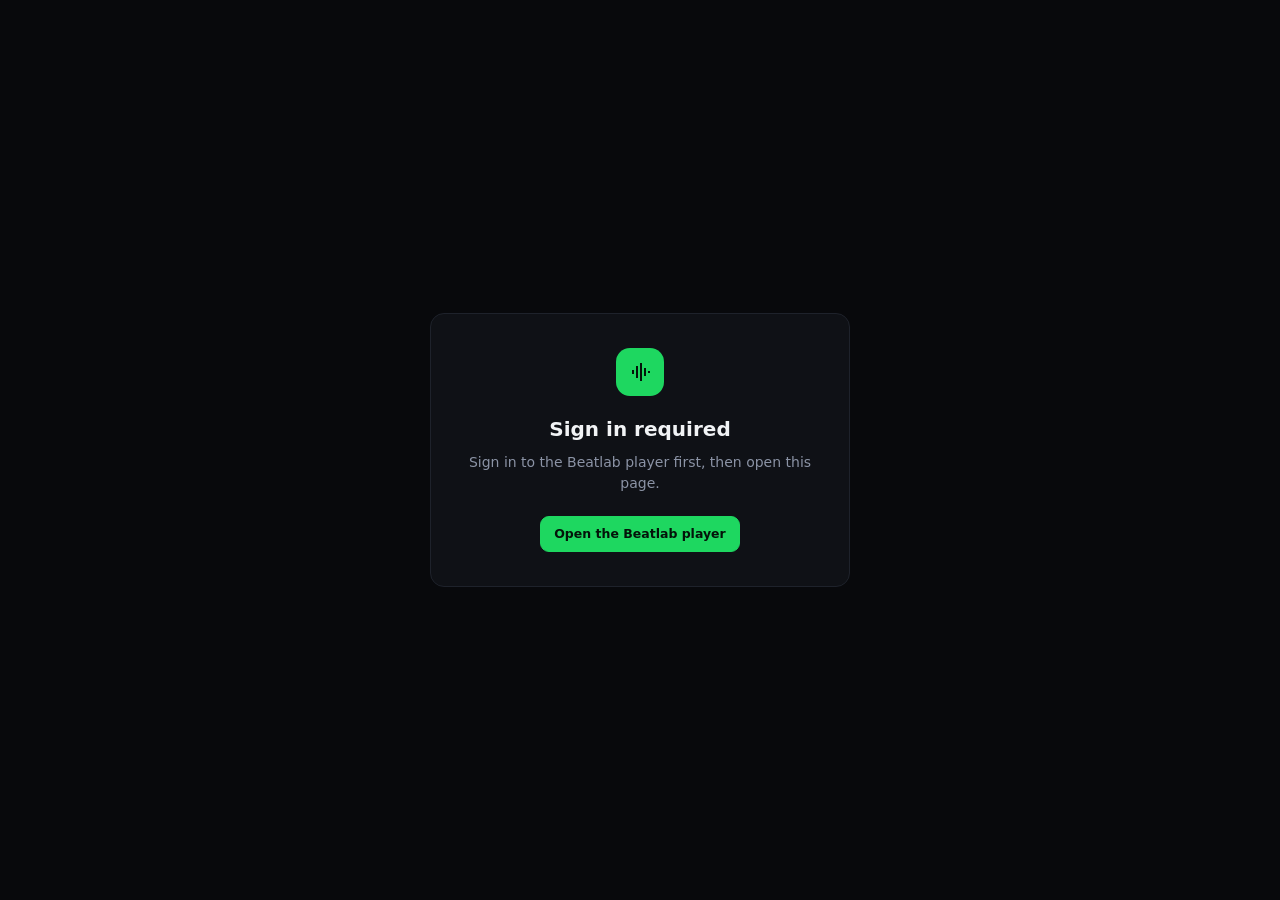
==== commit 3fff46e4: "Flatten admin panel styling Remove glows, drop shadows, gradients and backdrop blur; drop hover lift" ====
--- a/src/web/admin.html
+++ b/src/web/admin.html
@@ -29,9 +29,9 @@
 
     /* ---------- layout ---------- */
     .shell { display:grid; grid-template-columns:240px 1fr; min-height:100vh; }
-    aside { position:sticky; top:0; height:100vh; display:flex; flex-direction:column; gap:6px; padding:22px 14px; border-right:1px solid var(--border); background:linear-gradient(180deg,#0d0f13,#0a0b0e); }
+    aside { position:sticky; top:0; height:100vh; display:flex; flex-direction:column; gap:6px; padding:22px 14px; border-right:1px solid var(--border); background:var(--surface); }
     .brand { display:flex; align-items:center; gap:10px; padding:4px 10px 22px; font-weight:800; font-size:18px; letter-spacing:-.01em; }
-    .logo { width:30px; height:30px; border-radius:9px; display:grid; place-items:center; background:linear-gradient(135deg,var(--accent),#14a84a); box-shadow:0 6px 22px rgba(30,215,96,.28); }
+    .logo { width:30px; height:30px; border-radius:9px; display:grid; place-items:center; background:var(--accent); }
     .logo svg { width:16px; height:16px; }
     .badge { font-size:10px; font-weight:800; letter-spacing:.08em; text-transform:uppercase; color:var(--accent); background:var(--accent-soft); border-radius:99px; padding:3px 8px; }
     .nav-label { font-size:10.5px; font-weight:700; letter-spacing:.09em; text-transform:uppercase; color:var(--dim); padding:6px 12px; }
@@ -57,7 +57,7 @@
     .btn { display:inline-flex; align-items:center; justify-content:center; gap:7px; border:1px solid var(--border-bright); background:var(--surface-2); border-radius:var(--radius-sm); padding:8px 13px; font-size:12.5px; font-weight:700; color:var(--text); transition:border-color .15s,background .15s,color .15s; }
     .btn:hover { border-color:var(--accent-line); color:var(--accent); }
     .btn.primary { background:var(--accent); border-color:var(--accent); color:#04130a; }
-    .btn.primary:hover { filter:brightness(1.08); color:#04130a; }
+    .btn.primary:hover { background:#3be477; border-color:#3be477; color:#04130a; }
     .btn:disabled { opacity:.4; cursor:not-allowed; }
     .btn svg { width:14px; height:14px; }
     .mini { border:1px solid var(--border-bright); background:transparent; color:var(--text); border-radius:8px; padding:5px 9px; font-size:11.5px; font-weight:700; white-space:nowrap; transition:border-color .15s,color .15s,background .15s; }
@@ -67,14 +67,14 @@
     .mini:disabled { opacity:.4; cursor:not-allowed; }
     .search { position:relative; width:100%; max-width:340px; }
     .search svg { position:absolute; left:12px; top:50%; transform:translateY(-50%); width:15px; height:15px; color:var(--dim); pointer-events:none; }
-    .search input { width:100%; background:var(--surface); border:1px solid var(--border-bright); border-radius:var(--radius-sm); padding:10px 12px 10px 36px; color:var(--text); font:inherit; outline:none; transition:border-color .15s,box-shadow .15s; }
-    .search input:focus { border-color:var(--accent); box-shadow:0 0 0 3px var(--accent-soft); }
+    .search input { width:100%; background:var(--surface); border:1px solid var(--border-bright); border-radius:var(--radius-sm); padding:10px 12px 10px 36px; color:var(--text); font:inherit; outline:none; transition:border-color .15s; }
+    .search input:focus { border-color:var(--accent); }
 
     /* ---------- cards ---------- */
     .card { background:var(--surface); border:1px solid var(--border); border-radius:var(--radius); padding:20px; }
     .stats { display:grid; grid-template-columns:repeat(auto-fill,minmax(220px,1fr)); gap:14px; }
-    .stat { display:flex; flex-direction:column; gap:14px; transition:border-color .2s,transform .2s; }
-    .stat:hover { border-color:var(--border-bright); transform:translateY(-1px); }
+    .stat { display:flex; flex-direction:column; gap:14px; transition:border-color .2s; }
+    .stat:hover { border-color:var(--border-bright); }
     .stat-top { display:flex; align-items:center; justify-content:space-between; }
     .stat .k { color:var(--muted); font-size:12.5px; font-weight:600; }
     .ico { width:34px; height:34px; border-radius:10px; display:grid; place-items:center; background:var(--accent-soft); color:var(--accent); }
@@ -126,8 +126,8 @@
     .tier-head .pill { margin-left:auto; }
     .big { font-size:30px; font-weight:800; letter-spacing:-.02em; font-variant-numeric:tabular-nums; }
     .usage-bar { position:relative; height:8px; border-radius:99px; background:var(--surface-3); overflow:hidden; margin:14px 0 6px; }
-    .usage-fill { height:100%; border-radius:99px; background:linear-gradient(90deg,#14a84a,var(--accent)); transition:width .6s ease; }
-    .usage-fill.warn { background:linear-gradient(90deg,#d9932a,var(--warn)); }
+    .usage-fill { height:100%; border-radius:99px; background:var(--accent); transition:width .6s ease; }
+    .usage-fill.warn { background:var(--warn); }
     .usage-bar i { position:absolute; top:0; bottom:0; width:2px; background:var(--warn); }
     .progress-label { display:flex; justify-content:space-between; font-size:11.5px; color:var(--muted); margin-bottom:14px; }
     .stat-row { display:flex; justify-content:space-between; gap:14px; padding:9px 0; border-bottom:1px solid var(--border); font-size:13px; }
@@ -151,8 +151,8 @@
     .gate .logo svg { width:24px; height:24px; }
     .gate h2 { margin:0 0 8px; font-size:20px; }
     .gate p { margin:0 0 22px; }
-    .backdrop { position:fixed; inset:0; background:rgba(3,4,6,.72); backdrop-filter:blur(6px); display:flex; align-items:center; justify-content:center; padding:18px; z-index:20; animation:fade .15s ease; }
-    .modal { background:var(--surface); border:1px solid var(--border-bright); border-radius:18px; width:min(720px,100%); max-height:88vh; overflow:auto; box-shadow:0 30px 80px rgba(0,0,0,.55); animation:pop .18s ease; }
+    .backdrop { position:fixed; inset:0; background:rgba(3,4,6,.8); display:flex; align-items:center; justify-content:center; padding:18px; z-index:20; animation:fade .15s ease; }
+    .modal { background:var(--surface); border:1px solid var(--border-bright); border-radius:18px; width:min(720px,100%); max-height:88vh; overflow:auto; animation:pop .18s ease; }
     .modal-head { display:flex; align-items:center; gap:14px; padding:22px 24px; border-bottom:1px solid var(--border); position:sticky; top:0; background:var(--surface); z-index:1; }
     .modal-head h3 { margin:0; font-size:18px; }
     .modal-head .close { margin-left:auto; width:34px; height:34px; border-radius:50%; background:var(--surface-2); border:0; color:var(--muted); font-size:15px; }
@@ -166,15 +166,15 @@
     .list-row { display:flex; justify-content:space-between; gap:16px; padding:11px 0; border-bottom:1px solid var(--border); font-size:13px; }
     .list-row:last-child { border-bottom:0; }
     .list-row .when { color:var(--dim); white-space:nowrap; font-size:12px; }
-    #toast { position:fixed; bottom:24px; left:50%; transform:translateX(-50%); background:var(--surface-3); border:1px solid var(--border-bright); border-radius:12px; padding:11px 18px; z-index:40; font-weight:600; box-shadow:0 14px 40px rgba(0,0,0,.45); max-width:calc(100% - 32px); word-break:break-all; animation:toastIn .18s ease; }
+    #toast { position:fixed; bottom:24px; left:50%; transform:translateX(-50%); background:var(--surface-3); border:1px solid var(--border-bright); border-radius:12px; padding:11px 18px; z-index:40; font-weight:600; max-width:calc(100% - 32px); word-break:break-all; animation:toastIn .18s ease; }
     @keyframes fade { from { opacity:0; } }
-    @keyframes pop { from { opacity:0; transform:translateY(6px) scale(.98); } }
+    @keyframes pop { from { opacity:0; } }
     @keyframes toastIn { from { opacity:0; transform:translate(-50%,6px); } }
 
     /* ---------- responsive ---------- */
     @media (max-width:900px) {
       .shell { grid-template-columns:1fr; }
-      aside { position:sticky; height:auto; flex-direction:row; align-items:center; gap:4px; padding:10px 16px; border-right:0; border-bottom:1px solid var(--border); overflow-x:auto; z-index:10; background:rgba(10,11,14,.92); backdrop-filter:blur(10px); }
+      aside { position:sticky; height:auto; flex-direction:row; align-items:center; gap:4px; padding:10px 16px; border-right:0; border-bottom:1px solid var(--border); overflow-x:auto; z-index:10; background:var(--surface); }
       .brand { padding:0 10px 0 0; font-size:16px; }
       .brand .badge, .nav-label, .aside-foot .me { display:none; }
       .tab { padding:8px 11px; white-space:nowrap; }
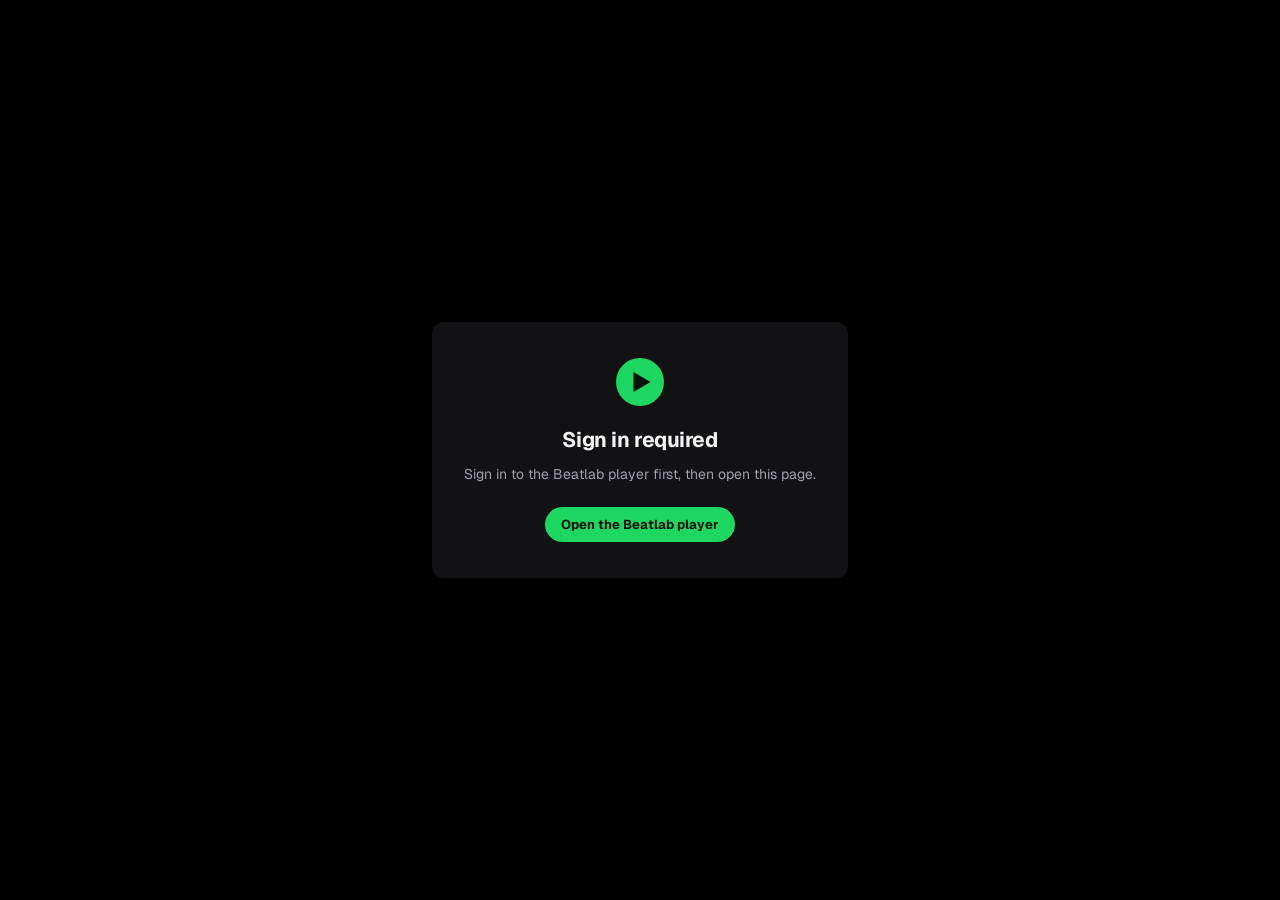
==== commit b7d40c6c: "Admin panel redesign" ====
--- a/src/web/admin.html
+++ b/src/web/admin.html
@@ -7,193 +7,249 @@
   <link rel="icon" type="image/svg+xml" href="/web/favicon.svg" />
   <link rel="preconnect" href="https://fonts.googleapis.com" />
   <link rel="preconnect" href="https://fonts.gstatic.com" crossorigin />
-  <link rel="stylesheet" href="https://fonts.googleapis.com/css2?family=Plus+Jakarta+Sans:wght@400;500;600;700;800&display=swap" />
+  <link rel="stylesheet" href="https://fonts.googleapis.com/css2?family=Geist:wght@400;500;600;700;800&display=swap" />
+  <script>
+    // Follow the theme chosen in the player (same origin, same storage key).
+    try { if (localStorage.getItem('beatlab_theme') === 'light') document.documentElement.setAttribute('data-theme', 'light'); } catch {}
+  </script>
   <style>
+    /* Flat design, matching the player: rounded panels on a darker canvas,
+       surfaces separated by fill rather than outlines, no shadows or gradients. */
     :root {
-      --bg:#08090c; --surface:#0f1116; --surface-2:#161920; --surface-3:#1e222b;
-      --border:#1e222b; --border-bright:#2e3442;
-      --text:#f1f3f5; --muted:#8b93a5; --dim:#5e6678;
-      --accent:#1ed760; --accent-soft:rgba(30,215,96,.12); --accent-line:rgba(30,215,96,.35);
+      --canvas:#000000; --bg:#121214; --surface:#1b1b1e; --surface-2:#242428; --surface-3:#303035; --elevated:#1c1c1f;
+      --border:#232327; --border-bright:#34343a;
+      --text:#f4f4f5; --muted:#a0a0ab; --dim:#6c6c78;
+      --accent:#1ed760; --accent-hover:#3be477; --accent-soft:rgba(30,215,96,.12); --on-accent:#04120a;
       --danger:#f43f5e; --danger-soft:rgba(244,63,94,.12); --warn:#f5b54a; --warn-soft:rgba(245,181,74,.12);
       --info:#60a5fa; --info-soft:rgba(96,165,250,.12); --violet:#a78bfa; --violet-soft:rgba(167,139,250,.12);
-      --radius:14px; --radius-sm:9px;
-      --font:"Plus Jakarta Sans",system-ui,-apple-system,"Segoe UI",sans-serif;
+      --radius-lg:12px; --radius:8px; --radius-sm:6px;
+      --font:"Geist",system-ui,-apple-system,"Segoe UI",sans-serif;
+      color-scheme:dark;
+    }
+    html[data-theme="light"] {
+      --canvas:#ebebee; --bg:#ffffff; --surface:#f4f4f5; --surface-2:#ececef; --surface-3:#e0e0e5; --elevated:#ffffff;
+      --border:#ececef; --border-bright:#dadade;
+      --text:#111114; --muted:#5a5a66; --dim:#8a8a96;
+      --accent:#16a34a; --accent-hover:#15803d; --accent-soft:rgba(22,163,74,.1); --on-accent:#ffffff;
+      --danger:#e11d48; --danger-soft:rgba(225,29,72,.08); --warn:#b7791f; --warn-soft:rgba(183,121,31,.1);
+      --info:#2563eb; --info-soft:rgba(37,99,235,.08); --violet:#7c3aed; --violet-soft:rgba(124,58,237,.08);
+      color-scheme:light;
     }
     * { box-sizing:border-box; }
     html,body { height:100%; }
-    body { margin:0; background:var(--bg); color:var(--text); font:14px/1.5 var(--font); -webkit-font-smoothing:antialiased; }
+    body { margin:0; background:var(--canvas); color:var(--text); font:14px/1.5 var(--font); -webkit-font-smoothing:antialiased; }
     a { color:var(--accent); text-decoration:none; }
     button { font:inherit; cursor:pointer; color:inherit; }
+    code { font-family:ui-monospace,SFMono-Regular,Consolas,monospace; font-size:.92em; background:var(--surface-2); padding:1px 6px; border-radius:4px; }
     .hidden { display:none !important; }
     .muted { color:var(--muted); }
 
-    /* ---------- layout ---------- */
-    .shell { display:grid; grid-template-columns:240px 1fr; min-height:100vh; }
-    aside { position:sticky; top:0; height:100vh; display:flex; flex-direction:column; gap:6px; padding:22px 14px; border-right:1px solid var(--border); background:var(--surface); }
-    .brand { display:flex; align-items:center; gap:10px; padding:4px 10px 22px; font-weight:800; font-size:18px; letter-spacing:-.01em; }
-    .logo { width:30px; height:30px; border-radius:9px; display:grid; place-items:center; background:var(--accent); }
-    .logo svg { width:16px; height:16px; }
-    .badge { font-size:10px; font-weight:800; letter-spacing:.08em; text-transform:uppercase; color:var(--accent); background:var(--accent-soft); border-radius:99px; padding:3px 8px; }
-    .nav-label { font-size:10.5px; font-weight:700; letter-spacing:.09em; text-transform:uppercase; color:var(--dim); padding:6px 12px; }
-    .tab { display:flex; align-items:center; gap:11px; padding:10px 12px; border-radius:var(--radius-sm); color:var(--muted); font-weight:600; transition:background .15s,color .15s; }
-    .tab svg { width:18px; height:18px; flex:none; opacity:.85; }
-    .tab:hover { background:var(--surface-2); color:var(--text); }
-    .tab.active { background:var(--accent-soft); color:var(--accent); }
-    .aside-foot { margin-top:auto; display:flex; flex-direction:column; gap:8px; padding:14px 6px 0; border-top:1px solid var(--border); }
-    .me { display:flex; align-items:center; gap:10px; padding:6px; }
+    /* ---------- layout: two panels on the canvas ---------- */
+    .shell { display:grid; grid-template-columns:248px minmax(0,1fr); gap:8px; padding:8px; height:100vh; height:100dvh; }
+    aside { display:flex; flex-direction:column; gap:2px; padding:20px 12px 14px; background:var(--bg); border-radius:var(--radius-lg); overflow-y:auto; }
+    .brand { display:flex; align-items:center; gap:10px; padding:0 8px 22px; font-weight:800; font-size:17px; letter-spacing:-.03em; }
+    .logo { width:28px; height:28px; border-radius:50%; display:grid; place-items:center; background:var(--accent); flex:none; }
+    .logo svg { width:12px; height:12px; margin-left:2px; }
+    .badge { font-size:10.5px; font-weight:700; letter-spacing:.02em; color:var(--muted); background:var(--surface-2); border-radius:99px; padding:2px 9px; }
+    .nav-label { font-size:11px; font-weight:700; letter-spacing:.06em; text-transform:uppercase; color:var(--dim); padding:4px 12px 8px; }
+    .tab { display:flex; align-items:center; gap:12px; padding:9px 12px; border-radius:var(--radius); color:var(--muted); font-weight:600; font-size:13.5px; transition:background .12s,color .12s; }
+    .tab svg { width:18px; height:18px; flex:none; }
+    .tab:hover { background:var(--surface); color:var(--text); }
+    .tab.active { background:var(--surface-2); color:var(--text); }
+    .tab.active svg { color:var(--accent); }
+    .aside-foot { margin-top:auto; display:flex; flex-direction:column; gap:8px; padding-top:14px; }
+    .me { display:flex; align-items:center; gap:10px; padding:8px; border-radius:var(--radius); background:var(--surface); }
     .me .meta { min-width:0; }
     .me .name { font-weight:700; font-size:13px; white-space:nowrap; overflow:hidden; text-overflow:ellipsis; }
     .me .role { font-size:11.5px; color:var(--dim); }
-    .foot-actions { display:flex; gap:8px; }
-    .foot-actions > * { flex:1; text-align:center; }
-
-    main { min-width:0; padding:34px 40px 70px; }
-    .page-head { display:flex; align-items:flex-end; justify-content:space-between; gap:16px; margin-bottom:26px; flex-wrap:wrap; }
-    .page-head h1 { margin:0; font-size:26px; font-weight:800; letter-spacing:-.02em; }
+    .foot-actions { display:flex; gap:6px; }
+    .foot-actions > * { flex:1; }
+
+    main { min-width:0; background:var(--bg); border-radius:var(--radius-lg); overflow-y:auto; padding:32px 36px 64px; }
+    .page-head { display:flex; align-items:flex-end; justify-content:space-between; gap:16px; margin-bottom:28px; flex-wrap:wrap; }
+    .page-head h1 { margin:0; font-size:28px; font-weight:800; letter-spacing:-.03em; }
     .page-head p { margin:4px 0 0; color:var(--muted); }
     .content { max-width:1180px; }
 
     /* ---------- controls ---------- */
-    .btn { display:inline-flex; align-items:center; justify-content:center; gap:7px; border:1px solid var(--border-bright); background:var(--surface-2); border-radius:var(--radius-sm); padding:8px 13px; font-size:12.5px; font-weight:700; color:var(--text); transition:border-color .15s,background .15s,color .15s; }
-    .btn:hover { border-color:var(--accent-line); color:var(--accent); }
-    .btn.primary { background:var(--accent); border-color:var(--accent); color:#04130a; }
-    .btn.primary:hover { background:#3be477; border-color:#3be477; color:#04130a; }
+    .btn { display:inline-flex; align-items:center; justify-content:center; gap:7px; border:0; background:var(--surface-2); border-radius:99px; padding:8px 16px; font-size:13px; font-weight:600; color:var(--text); white-space:nowrap; transition:background .12s,color .12s; }
+    .btn:hover { background:var(--surface-3); }
+    .btn.primary { background:var(--accent); color:var(--on-accent); font-weight:700; }
+    .btn.primary:hover { background:var(--accent-hover); }
     .btn:disabled { opacity:.4; cursor:not-allowed; }
-    .btn svg { width:14px; height:14px; }
-    .mini { border:1px solid var(--border-bright); background:transparent; color:var(--text); border-radius:8px; padding:5px 9px; font-size:11.5px; font-weight:700; white-space:nowrap; transition:border-color .15s,color .15s,background .15s; }
-    .mini:hover { border-color:var(--accent-line); color:var(--accent); background:var(--accent-soft); }
-    .mini.danger { color:var(--danger); border-color:rgba(244,63,94,.35); }
-    .mini.danger:hover { background:var(--danger-soft); border-color:var(--danger); color:var(--danger); }
-    .mini:disabled { opacity:.4; cursor:not-allowed; }
+    .btn svg { width:15px; height:15px; flex:none; }
+    .mini { border:0; background:transparent; color:var(--muted); border-radius:99px; padding:5px 10px; font-size:12px; font-weight:600; white-space:nowrap; transition:color .12s,background .12s; }
+    .mini:hover { color:var(--text); background:var(--surface-2); }
+    .mini.danger { color:var(--danger); }
+    .mini.danger:hover { background:var(--danger-soft); color:var(--danger); }
+    .mini:disabled { opacity:.35; cursor:not-allowed; background:transparent; }
     .search { position:relative; width:100%; max-width:340px; }
-    .search svg { position:absolute; left:12px; top:50%; transform:translateY(-50%); width:15px; height:15px; color:var(--dim); pointer-events:none; }
-    .search input { width:100%; background:var(--surface); border:1px solid var(--border-bright); border-radius:var(--radius-sm); padding:10px 12px 10px 36px; color:var(--text); font:inherit; outline:none; transition:border-color .15s; }
-    .search input:focus { border-color:var(--accent); }
+    .search svg { position:absolute; left:14px; top:50%; transform:translateY(-50%); width:15px; height:15px; color:var(--dim); pointer-events:none; }
+    .search input { width:100%; background:var(--surface-2); border:1px solid transparent; border-radius:99px; padding:9px 14px 9px 38px; color:var(--text); font:inherit; outline:none; transition:border-color .12s,background .12s; }
+    .search input:focus { border-color:var(--border-bright); background:var(--surface-3); }
 
     /* ---------- cards ---------- */
-    .card { background:var(--surface); border:1px solid var(--border); border-radius:var(--radius); padding:20px; }
-    .stats { display:grid; grid-template-columns:repeat(auto-fill,minmax(220px,1fr)); gap:14px; }
-    .stat { display:flex; flex-direction:column; gap:14px; transition:border-color .2s; }
-    .stat:hover { border-color:var(--border-bright); }
+    .card { background:var(--surface); border-radius:var(--radius-lg); padding:20px; }
+    .stats { display:grid; grid-template-columns:repeat(auto-fill,minmax(220px,1fr)); gap:12px; }
+    .stat { display:flex; flex-direction:column; gap:18px; }
     .stat-top { display:flex; align-items:center; justify-content:space-between; }
-    .stat .k { color:var(--muted); font-size:12.5px; font-weight:600; }
-    .ico { width:34px; height:34px; border-radius:10px; display:grid; place-items:center; background:var(--accent-soft); color:var(--accent); }
-    .ico svg { width:17px; height:17px; }
+    .stat .k { color:var(--muted); font-size:13px; font-weight:600; }
+    .ico { width:32px; height:32px; border-radius:50%; display:grid; place-items:center; background:var(--accent-soft); color:var(--accent); flex:none; }
+    .ico svg { width:16px; height:16px; }
     .ico.info { background:var(--info-soft); color:var(--info); }
     .ico.warn { background:var(--warn-soft); color:var(--warn); }
     .ico.violet { background:var(--violet-soft); color:var(--violet); }
     .ico.danger { background:var(--danger-soft); color:var(--danger); }
-    .stat .v { font-size:28px; font-weight:800; letter-spacing:-.02em; line-height:1.1; font-variant-numeric:tabular-nums; }
-    .stat .s { color:var(--dim); font-size:12px; margin-top:4px; }
-    .group-title { font-size:12px; font-weight:700; letter-spacing:.08em; text-transform:uppercase; color:var(--dim); margin:30px 0 12px; }
+    .stat .v { font-size:30px; font-weight:800; letter-spacing:-.03em; line-height:1.1; font-variant-numeric:tabular-nums; }
+    .stat .s { color:var(--dim); font-size:12.5px; margin-top:6px; }
+    .group-title { font-size:15px; font-weight:700; letter-spacing:-.01em; color:var(--text); margin:32px 0 12px; }
     .group-title:first-child { margin-top:0; }
 
     /* ---------- table ---------- */
     .table-card { padding:0; overflow:hidden; }
-    .table-toolbar { display:flex; align-items:center; justify-content:space-between; gap:12px; padding:16px 18px; border-bottom:1px solid var(--border); flex-wrap:wrap; }
-    .table-scroll { overflow-x:auto; }
-    table { width:100%; border-collapse:collapse; }
-    th,td { text-align:left; padding:13px 18px; border-bottom:1px solid var(--border); font-size:13px; vertical-align:middle; }
-    th { color:var(--dim); font-size:11px; font-weight:700; text-transform:uppercase; letter-spacing:.07em; background:var(--surface); }
-    tbody tr { transition:background .12s; }
-    tbody tr:hover td { background:rgba(255,255,255,.018); }
+    .table-toolbar { display:flex; align-items:center; justify-content:space-between; gap:12px; padding:16px 18px; flex-wrap:wrap; }
+    .table-scroll { overflow-x:auto; padding:0 8px; }
+    table { width:100%; border-collapse:separate; border-spacing:0; }
+    th,td { text-align:left; padding:12px 12px; font-size:13px; vertical-align:middle; }
+    th { color:var(--dim); font-size:12px; font-weight:600; padding-top:4px; padding-bottom:10px; border-bottom:1px solid var(--border-bright); }
+    td { border-bottom:1px solid var(--border); }
+    html[data-theme="light"] td { border-bottom-color:var(--surface-3); }
     tbody tr:last-child td { border-bottom:0; }
-    .user-cell { display:flex; align-items:center; gap:11px; }
-    .avatar { width:34px; height:34px; border-radius:50%; display:grid; place-items:center; font-weight:800; font-size:13px; flex:none; color:#08090c; }
-    .avatar.lg { width:52px; height:52px; font-size:19px; }
-    .user-cell .name { font-weight:700; }
-    .user-cell .sub { color:var(--dim); font-size:11.5px; }
-    .pill { display:inline-flex; align-items:center; gap:5px; font-size:11px; font-weight:700; padding:3px 9px; border-radius:99px; color:var(--muted); background:var(--surface-3); white-space:nowrap; }
+    tbody tr:hover td { background:var(--surface-2); }
+    tbody tr:hover td:first-child { border-radius:var(--radius) 0 0 var(--radius); }
+    tbody tr:hover td:last-child { border-radius:0 var(--radius) var(--radius) 0; }
+    .user-cell { display:flex; align-items:center; gap:12px; }
+    .avatar { width:34px; height:34px; border-radius:50%; display:grid; place-items:center; font-weight:700; font-size:13px; flex:none; color:#0b0b0d; }
+    .avatar.lg { width:48px; height:48px; font-size:18px; }
+    .user-cell .name { font-weight:600; }
+    .user-cell .sub { color:var(--dim); font-size:12px; }
+    .pill { display:inline-flex; align-items:center; gap:6px; font-size:11.5px; font-weight:600; padding:3px 10px; border-radius:99px; color:var(--muted); background:var(--surface-2); white-space:nowrap; }
     .pill::before { content:''; width:6px; height:6px; border-radius:50%; background:currentColor; }
     .pill.plain::before { display:none; }
     .pill.on { color:var(--accent); background:var(--accent-soft); }
     .pill.off { color:var(--dim); }
     .pill.del { color:var(--danger); background:var(--danger-soft); }
-    .pill.admin { color:var(--violet); background:var(--violet-soft); }
+    .pill.admin { color:var(--violet); background:var(--violet-soft); margin-left:4px; vertical-align:1px; padding:1px 8px; font-size:11px; }
     .activity b { font-weight:700; }
-    .activity .sub { color:var(--dim); font-size:11.5px; }
-    .actions { display:flex; gap:5px; flex-wrap:wrap; justify-content:flex-end; }
-    .pager { display:flex; align-items:center; justify-content:space-between; gap:10px; padding:14px 18px; border-top:1px solid var(--border); flex-wrap:wrap; }
-    .pager .info { color:var(--muted); font-size:12px; }
-    .pager .btns { display:flex; gap:6px; }
+    .activity .sub { color:var(--dim); font-size:12px; }
+    .actions { display:flex; gap:2px; flex-wrap:wrap; justify-content:flex-end; }
+    /* With a mouse, only "Details" shows until the row is hovered or focused. */
+    @media (hover:hover) {
+      tbody tr .actions .mini + .mini { opacity:0; transition:opacity .12s, color .12s, background .12s; }
+      tbody tr .actions .mini:first-child { order:99; }
+      tbody tr:hover .actions .mini, tbody tr:focus-within .actions .mini { opacity:1; }
+    }
+    .pager { display:flex; align-items:center; justify-content:space-between; gap:10px; padding:14px 18px; flex-wrap:wrap; }
+    .pager .info { color:var(--muted); font-size:12.5px; }
+    .pager .btns { display:flex; gap:4px; align-items:center; }
     .empty { padding:40px 22px; text-align:center; color:var(--muted); }
 
     /* ---------- cache ---------- */
-    .panel-grid { display:grid; grid-template-columns:repeat(auto-fit,minmax(340px,1fr)); gap:16px; }
-    .tier-head { display:flex; align-items:center; gap:12px; margin-bottom:18px; }
+    .panel-grid { display:grid; grid-template-columns:repeat(auto-fit,minmax(340px,1fr)); gap:12px; }
+    .tier-head { display:flex; align-items:center; gap:12px; margin-bottom:20px; }
     .tier-head .t { font-weight:700; }
-    .tier-head .st { color:var(--dim); font-size:12px; }
+    .tier-head .st { color:var(--dim); font-size:12.5px; }
     .tier-head .pill { margin-left:auto; }
-    .big { font-size:30px; font-weight:800; letter-spacing:-.02em; font-variant-numeric:tabular-nums; }
-    .usage-bar { position:relative; height:8px; border-radius:99px; background:var(--surface-3); overflow:hidden; margin:14px 0 6px; }
+    .big { font-size:32px; font-weight:800; letter-spacing:-.03em; font-variant-numeric:tabular-nums; }
+    .usage-bar { position:relative; height:6px; border-radius:99px; background:var(--surface-3); overflow:hidden; margin:14px 0 8px; }
     .usage-fill { height:100%; border-radius:99px; background:var(--accent); transition:width .6s ease; }
     .usage-fill.warn { background:var(--warn); }
     .usage-bar i { position:absolute; top:0; bottom:0; width:2px; background:var(--warn); }
-    .progress-label { display:flex; justify-content:space-between; font-size:11.5px; color:var(--muted); margin-bottom:14px; }
-    .stat-row { display:flex; justify-content:space-between; gap:14px; padding:9px 0; border-bottom:1px solid var(--border); font-size:13px; }
+    .progress-label { display:flex; justify-content:space-between; font-size:12px; color:var(--muted); margin-bottom:12px; }
+    .stat-row { display:flex; justify-content:space-between; gap:14px; padding:10px 0; border-bottom:1px solid var(--border-bright); font-size:13px; }
+    html[data-theme="light"] .stat-row { border-bottom-color:var(--surface-3); }
     .stat-row:last-child { border-bottom:0; }
     .stat-row .label { color:var(--muted); }
-    .stat-row .value { font-weight:700; font-variant-numeric:tabular-nums; text-align:right; word-break:break-all; }
-    .sub-label { margin:18px 0 4px; font-size:11px; font-weight:700; color:var(--dim); text-transform:uppercase; letter-spacing:.07em; }
+    .stat-row .value { font-weight:600; font-variant-numeric:tabular-nums; text-align:right; word-break:break-all; }
+    .sub-label { margin:18px 0 4px; font-size:12px; font-weight:600; color:var(--dim); }
 
     /* ---------- config ---------- */
-    .kv { display:flex; justify-content:space-between; gap:24px; padding:13px 0; border-bottom:1px solid var(--border); }
+    .kv { display:flex; justify-content:space-between; gap:24px; padding:13px 0; border-bottom:1px solid var(--border-bright); }
+    html[data-theme="light"] .kv { border-bottom-color:var(--surface-3); }
     .kv:last-child { border-bottom:0; }
     .kv span:first-child { color:var(--muted); }
-    .kv span:last-child { font-weight:600; text-align:right; word-break:break-word; }
-    .config-card { padding:6px 22px; }
-    .config-card .kv span:last-child { font-family:ui-monospace,SFMono-Regular,Consolas,monospace; font-size:12.5px; font-weight:500; }
+    .kv span:last-child { font-weight:500; text-align:right; word-break:break-word; }
+    .config-card { padding:4px 22px; }
+    .config-card .kv span:last-child { font-family:ui-monospace,SFMono-Regular,Consolas,monospace; font-size:12.5px; }
 
     /* ---------- gate / modal / toast ---------- */
     .gate { min-height:100vh; display:grid; place-items:center; padding:20px; }
-    .gate .card { max-width:420px; text-align:center; padding:34px 30px; }
-    .gate .logo { width:48px; height:48px; border-radius:14px; margin:0 auto 18px; }
-    .gate .logo svg { width:24px; height:24px; }
-    .gate h2 { margin:0 0 8px; font-size:20px; }
+    .gate .card { max-width:420px; text-align:center; padding:36px 32px; background:var(--bg); }
+    .gate .logo { width:48px; height:48px; margin:0 auto 18px; }
+    .gate .logo svg { width:20px; height:20px; margin-left:3px; }
+    .gate h2 { margin:0 0 8px; font-size:21px; letter-spacing:-.02em; }
     .gate p { margin:0 0 22px; }
-    .backdrop { position:fixed; inset:0; background:rgba(3,4,6,.8); display:flex; align-items:center; justify-content:center; padding:18px; z-index:20; animation:fade .15s ease; }
-    .modal { background:var(--surface); border:1px solid var(--border-bright); border-radius:18px; width:min(720px,100%); max-height:88vh; overflow:auto; animation:pop .18s ease; }
-    .modal-head { display:flex; align-items:center; gap:14px; padding:22px 24px; border-bottom:1px solid var(--border); position:sticky; top:0; background:var(--surface); z-index:1; }
-    .modal-head h3 { margin:0; font-size:18px; }
-    .modal-head .close { margin-left:auto; width:34px; height:34px; border-radius:50%; background:var(--surface-2); border:0; color:var(--muted); font-size:15px; }
+    .backdrop { position:fixed; inset:0; background:rgba(0,0,0,.7); display:flex; align-items:center; justify-content:center; padding:18px; z-index:20; animation:fade .15s ease; }
+    html[data-theme="light"] .backdrop { background:rgba(17,17,20,.4); }
+    .modal { background:var(--elevated); border:1px solid var(--border); border-radius:16px; width:min(720px,100%); max-height:88vh; overflow:auto; animation:pop .18s ease; }
+    .modal-head { display:flex; align-items:center; gap:14px; padding:22px 24px 18px; position:sticky; top:0; background:var(--elevated); z-index:1; }
+    .modal-head h3 { margin:0; font-size:19px; letter-spacing:-.02em; }
+    .modal-head .close { margin-left:auto; width:34px; height:34px; border-radius:50%; background:var(--surface-2); border:0; color:var(--muted); font-size:14px; }
     .modal-head .close:hover { color:var(--text); background:var(--surface-3); }
-    #modal-body { padding:20px 24px 26px; }
-    .detail-grid { display:grid; grid-template-columns:repeat(auto-fill,minmax(150px,1fr)); gap:10px; }
-    .detail { background:var(--surface-2); border-radius:var(--radius-sm); padding:12px 14px; }
-    .detail .k { color:var(--dim); font-size:11px; font-weight:700; text-transform:uppercase; letter-spacing:.06em; }
-    .detail .v { font-weight:700; margin-top:3px; word-break:break-word; }
-    .modal h4 { margin:24px 0 10px; font-size:12px; font-weight:700; text-transform:uppercase; letter-spacing:.08em; color:var(--dim); }
-    .list-row { display:flex; justify-content:space-between; gap:16px; padding:11px 0; border-bottom:1px solid var(--border); font-size:13px; }
+    #modal-body { padding:4px 24px 26px; }
+    .detail-grid { display:grid; grid-template-columns:repeat(auto-fill,minmax(150px,1fr)); gap:8px; }
+    .detail { background:var(--surface); border-radius:var(--radius); padding:12px 14px; }
+    .detail .k { color:var(--dim); font-size:12px; font-weight:600; }
+    .detail .v { font-weight:600; margin-top:2px; word-break:break-word; }
+    .modal h4 { margin:24px 0 8px; font-size:14px; font-weight:700; color:var(--text); }
+    .list-row { display:flex; justify-content:space-between; gap:16px; padding:11px 0; border-bottom:1px solid var(--border-bright); font-size:13px; }
+    html[data-theme="light"] .list-row { border-bottom-color:var(--surface-3); }
     .list-row:last-child { border-bottom:0; }
     .list-row .when { color:var(--dim); white-space:nowrap; font-size:12px; }
-    #toast { position:fixed; bottom:24px; left:50%; transform:translateX(-50%); background:var(--surface-3); border:1px solid var(--border-bright); border-radius:12px; padding:11px 18px; z-index:40; font-weight:600; max-width:calc(100% - 32px); word-break:break-all; animation:toastIn .18s ease; }
+    .field { display:flex; flex-direction:column; gap:6px; margin-bottom:16px; }
+    .field label { font-size:12.5px; font-weight:600; color:var(--muted); }
+    .input-row { display:flex; gap:8px; }
+    .input-row input { flex:1; min-width:0; background:var(--surface); border:1px solid transparent; border-radius:var(--radius); padding:10px 13px; color:var(--text); font:inherit; outline:none; transition:border-color .12s,background .12s; }
+    .input-row input:focus { border-color:var(--border-bright); background:var(--surface-2); }
+    .field .hint { font-size:12px; color:var(--dim); }
+    .check-row { display:flex; align-items:center; gap:9px; margin:14px 0 22px; font-size:13px; color:var(--text); cursor:pointer; user-select:none; }
+    .check-row input { accent-color:var(--accent); width:15px; height:15px; margin:0; cursor:pointer; }
+    .modal-actions { display:flex; justify-content:flex-end; gap:8px; margin-top:20px; }
+    .secret-box { display:flex; align-items:center; justify-content:space-between; gap:12px; background:var(--accent-soft); border-radius:var(--radius); padding:12px 14px; margin:14px 0; }
+    .secret-box code { background:none; padding:0; font-size:14px; font-weight:700; color:var(--accent); word-break:break-all; user-select:all; }
+    #toast { position:fixed; bottom:24px; left:50%; transform:translateX(-50%); background:var(--text); color:var(--bg); border-radius:99px; padding:10px 18px; z-index:40; font-weight:600; max-width:calc(100% - 32px); word-break:break-word; animation:toastIn .18s ease; }
     @keyframes fade { from { opacity:0; } }
-    @keyframes pop { from { opacity:0; } }
+    @keyframes pop { from { opacity:0; transform:translateY(6px); } }
     @keyframes toastIn { from { opacity:0; transform:translate(-50%,6px); } }
 
     /* ---------- responsive ---------- */
     @media (max-width:900px) {
-      .shell { grid-template-columns:1fr; }
-      aside { position:sticky; height:auto; flex-direction:row; align-items:center; gap:4px; padding:10px 16px; border-right:0; border-bottom:1px solid var(--border); overflow-x:auto; z-index:10; background:var(--surface); }
-      .brand { padding:0 10px 0 0; font-size:16px; }
+      body { background:var(--bg); }
+      .shell { display:block; height:auto; min-height:100vh; padding:0; }
+      aside { position:sticky; top:0; z-index:10; flex-direction:row; align-items:center; gap:2px; padding:10px 12px; border-radius:0; overflow-x:auto; scrollbar-width:none; }
+      aside::-webkit-scrollbar { display:none; }
+      .brand { padding:0 8px 0 4px; font-size:16px; }
       .brand .badge, .nav-label, .aside-foot .me { display:none; }
-      .tab { padding:8px 11px; white-space:nowrap; }
+      .tab { padding:8px 12px; border-radius:99px; white-space:nowrap; }
       .tab span { display:none; }
-      .aside-foot { margin:0 0 0 auto; padding:0; border:0; flex-direction:row; }
-      .foot-actions .btn { padding:7px 10px; }
-      main { padding:22px 16px 60px; }
+      .aside-foot { margin:0 0 0 auto; padding:0; flex-direction:row; }
+      .foot-actions .btn { padding:8px 10px; }
+      .foot-actions .btn span { display:none; }
+      main { border-radius:0; padding:20px 16px 60px; overflow:visible; }
+      .page-head h1 { font-size:24px; }
       th:nth-child(3), td:nth-child(3), th:nth-child(5), td:nth-child(5) { display:none; }
     }
     @media (max-width:600px) {
-      th:nth-child(4), td:nth-child(4) { display:none; }
       .panel-grid { grid-template-columns:1fr; }
-      .actions { max-width:150px; }
+      .stats { grid-template-columns:repeat(2,minmax(0,1fr)); }
+      .stat { padding:16px; }
+      .stat .v { font-size:24px; }
+      /* Users table becomes a stacked list: user + status, then actions below. */
+      table, tbody { display:block; }
+      thead, td:nth-child(3), td:nth-child(4), td:nth-child(5) { display:none; }
+      tbody tr { display:grid; grid-template-columns:minmax(0,1fr) auto; align-items:center; gap:10px 12px; padding:14px 6px; border-bottom:1px solid var(--border-bright); }
+      html[data-theme="light"] tbody tr { border-bottom-color:var(--surface-3); }
+      tbody tr:last-child { border-bottom:0; }
+      td { display:block; padding:0; border:0 !important; background:none !important; }
+      td:nth-child(6) { grid-column:1 / -1; }
+      .actions { justify-content:flex-start; margin-left:38px; }
+      .table-scroll { padding:0 12px; }
     }
   </style>
 </head>
 <body>
   <svg width="0" height="0" style="position:absolute">
-    <symbol id="i-logo" viewBox="0 0 24 24"><path fill="#04130a" d="M4 10h2v4H4zm4-4h2v12H8zm4-3h2v18h-2zm4 5h2v8h-2zm4 3h2v2h-2z"/></symbol>
+    <symbol id="i-logo" viewBox="0 0 12 14"><path fill="#04130a" d="M0 0v14l12-7z"/></symbol>
     <symbol id="i-grid" viewBox="0 0 24 24" fill="none" stroke="currentColor" stroke-width="2" stroke-linecap="round" stroke-linejoin="round"><rect x="3" y="3" width="7" height="7" rx="1.5"/><rect x="14" y="3" width="7" height="7" rx="1.5"/><rect x="3" y="14" width="7" height="7" rx="1.5"/><rect x="14" y="14" width="7" height="7" rx="1.5"/></symbol>
     <symbol id="i-users" viewBox="0 0 24 24" fill="none" stroke="currentColor" stroke-width="2" stroke-linecap="round" stroke-linejoin="round"><path d="M16 21v-2a4 4 0 0 0-4-4H6a4 4 0 0 0-4 4v2"/><circle cx="9" cy="7" r="4"/><path d="M22 21v-2a4 4 0 0 0-3-3.87M16 3.13a4 4 0 0 1 0 7.75"/></symbol>
     <symbol id="i-db" viewBox="0 0 24 24" fill="none" stroke="currentColor" stroke-width="2" stroke-linecap="round" stroke-linejoin="round"><ellipse cx="12" cy="5" rx="9" ry="3"/><path d="M21 12c0 1.66-4 3-9 3s-9-1.34-9-3"/><path d="M3 5v14c0 1.66 4 3 9 3s9-1.34 9-3V5"/></symbol>
@@ -337,7 +393,7 @@
       const o = state.overview; if (!o) return;
       const people = [
         statCard('users', '', 'Active users', num(o.activeUsers), 'of ' + num(o.totalUsers) + ' total accounts'),
-        statCard('monitor', 'info', 'Active sessions', num(o.sessions), num(o.clientSessions) + ' music clients'),
+        statCard('monitor', 'info', 'Active sessions', num(o.sessions), 'signed-in web sessions'),
         statCard('key', 'violet', '2FA users', num(o.totpUsers), num(o.passkeys) + ' passkeys registered'),
         statCard('trash', o.deletedUsers ? 'danger' : 'warn', 'Pending deletion', num(o.deletedUsers), '7-day restore window'),
       ];
@@ -377,9 +433,9 @@
         ].filter(Boolean).join(' ') || '<span class="pill off plain">Off</span>';
         const self = u.username.toLowerCase() === (state.username || '').toLowerCase();
         const actions = [
+          '<button class="mini" onclick="openResetPassword(' + u.id + ')">Reset password</button>',
           '<button class="mini" onclick="userAction(' + u.id + ',\'sessions\')">Sign out</button>',
           '<button class="mini" onclick="userAction(' + u.id + ',\'2fa\')">Reset 2FA</button>',
-          '<button class="mini" onclick="userAction(' + u.id + ',\'key\')">Rotate key</button>',
           u.deletedAt
             ? '<button class="mini" onclick="userAction(' + u.id + ',\'restore\')">Restore</button><button class="mini danger" onclick="userAction(' + u.id + ',\'purge\')">Purge</button>'
             : '<button class="mini danger" onclick="userAction(' + u.id + ',\'delete\')">Delete</button>',
@@ -406,27 +462,110 @@
       const labels = {
         sessions: 'Sign out all sessions of this user?',
         '2fa': 'Remove this user\'s authenticator, passkeys and recovery codes?',
-        key: 'Rotate this user\'s API key? Their music clients will need the new key.',
         delete: 'Schedule this account for deletion? It can be restored for 7 days.',
         restore: 'Restore this account now?',
         purge: 'PERMANENTLY delete this account and all its data? This cannot be undone.',
       };
       if (!confirm(labels[action] || 'Continue?')) return;
       const routes = {
-        sessions: '/sessions/revoke', '2fa': '/2fa/reset', key: '/api-key/regenerate',
+        sessions: '/sessions/revoke', '2fa': '/2fa/reset',
         delete: '/delete', restore: '/restore', purge: '/purge',
       };
       try {
-        const res = await api('/api/admin/users/' + id + routes[action], { method:'POST' });
-        if (res.apiKey) toast('New API key: ' + res.apiKey);
-        else toast('Done');
+        await api('/api/admin/users/' + id + routes[action], { method:'POST' });
+        toast('Done');
         if (action === 'purge') state.users = state.users.filter((u) => u.id !== id);
         await load();
       } catch (e) { toast(e.message); }
     };
 
-    window.closeModal = () => $('modal').classList.add('hidden');
+    window.closeModal = () => {
+      state._lastResetPassword = '';
+      $('modal').classList.add('hidden');
+    };
     document.addEventListener('keydown', (e) => { if (e.key === 'Escape') closeModal(); });
+
+    window.openResetPassword = (id) => {
+      const u = state.users.find((x) => x.id === id);
+      if (!u) return;
+      state._lastResetPassword = '';
+      $('modal-avatar').innerHTML = avatar(u.username, 'lg');
+      $('modal-title').textContent = 'Reset password';
+      $('modal-sub').textContent = u.username + ' · #' + u.id;
+      $('modal-body').innerHTML =
+        '<form onsubmit="submitResetPassword(event,' + u.id + ')">' +
+          '<div class="field">' +
+            '<label for="rp-pass">New password</label>' +
+            '<div class="input-row">' +
+              '<input id="rp-pass" type="password" autocomplete="new-password" maxlength="256" placeholder="Leave blank to generate a random password" />' +
+              '<button type="button" class="btn" id="rp-toggle" onclick="toggleResetPass()">Show</button>' +
+            '</div>' +
+            '<div class="hint">Enter a new password (up to 256 characters), or leave blank to generate a random temporary password.</div>' +
+          '</div>' +
+          '<label class="check-row"><input id="rp-revoke" type="checkbox" checked /><span>Sign out all active sessions for this user</span></label>' +
+          '<div class="modal-actions">' +
+            '<button type="button" class="btn" onclick="closeModal()">Cancel</button>' +
+            '<button type="submit" class="btn primary" id="rp-submit">Reset password</button>' +
+          '</div>' +
+        '</form>';
+      $('modal').classList.remove('hidden');
+      setTimeout(() => { const inp = $('rp-pass'); if (inp) inp.focus(); }, 0);
+    };
+
+    window.toggleResetPass = () => {
+      const inp = $('rp-pass');
+      const btn = $('rp-toggle');
+      if (!inp || !btn) return;
+      const show = inp.type === 'password';
+      inp.type = show ? 'text' : 'password';
+      btn.textContent = show ? 'Hide' : 'Show';
+    };
+
+    window.copyResetPass = async () => {
+      const pw = state._lastResetPassword || '';
+      if (!pw) return;
+      try {
+        await navigator.clipboard.writeText(pw);
+        const btn = $('rp-copy');
+        if (btn) {
+          btn.textContent = 'Copied';
+          setTimeout(() => { if ($('rp-copy')) $('rp-copy').textContent = 'Copy'; }, 2000);
+        }
+        toast('Password copied to clipboard');
+      } catch {
+        toast('Could not copy automatically — select the password manually');
+      }
+    };
+
+    window.submitResetPassword = async (e, id) => {
+      e.preventDefault();
+      const u = state.users.find((x) => x.id === id);
+      const btn = $('rp-submit');
+      const raw = $('rp-pass') ? $('rp-pass').value : '';
+      const revokeSessions = $('rp-revoke') ? $('rp-revoke').checked : true;
+      if (btn) btn.disabled = true;
+      try {
+        const res = await api('/api/admin/users/' + id + '/password/reset', {
+          method: 'POST',
+          body: JSON.stringify({ newPassword: raw.length ? raw : null, revokeSessions }),
+        });
+        state._lastResetPassword = res.password || '';
+        const who = u ? u.username : ('#' + id);
+        const revokedMsg = res.revokedSessions
+          ? ' ' + res.revokedSessions + ' active session' + (res.revokedSessions === 1 ? '' : 's') + ' signed out.'
+          : '';
+        $('modal-body').innerHTML =
+          '<p style="margin:0 0 8px">Password updated for <strong>' + esc(who) + '</strong>.' + esc(revokedMsg) + '</p>' +
+          '<p class="muted" style="margin:0">Share this ' + (res.generated ? 'temporary ' : '') + 'password with the user. It will not be shown again.</p>' +
+          '<div class="secret-box"><code>' + esc(res.password) + '</code><button type="button" class="btn" id="rp-copy" onclick="copyResetPass()">Copy</button></div>' +
+          '<div class="modal-actions"><button type="button" class="btn primary" onclick="closeModal()">Done</button></div>';
+        toast('Password reset for ' + who);
+        await load();
+      } catch (err) {
+        if (btn) btn.disabled = false;
+        toast(err.message);
+      }
+    };
     window.userDetail = async (id) => {
       try {
         const d = await api('/api/admin/users/' + id);
@@ -445,7 +584,7 @@
         html += tile('Display name', profile.displayName || '—') + tile('Location', profile.location || '—');
         html += '</div><h4>Sessions</h4>';
         html += d.sessions.length
-          ? d.sessions.map((s) => '<div class="list-row"><span>' + esc(s.kind) + ' · ' + esc(s.client || s.userAgent || 'unknown') + ' <span class="muted">· ' + esc(s.ip || 'no IP') + '</span></span><span class="when">' + esc(ago(s.lastSeen)) + (s.revoked ? ' · revoked' : '') + '</span></div>').join('')
+          ? d.sessions.map((s) => '<div class="list-row"><span>' + esc(s.userAgent || 'unknown') + ' <span class="muted">· ' + esc(s.ip || 'no IP') + '</span></span><span class="when">' + esc(ago(s.lastSeen)) + '</span></div>').join('')
           : '<p class="muted">No sessions.</p>';
         $('modal-body').innerHTML = html;
         $('modal').classList.remove('hidden');
